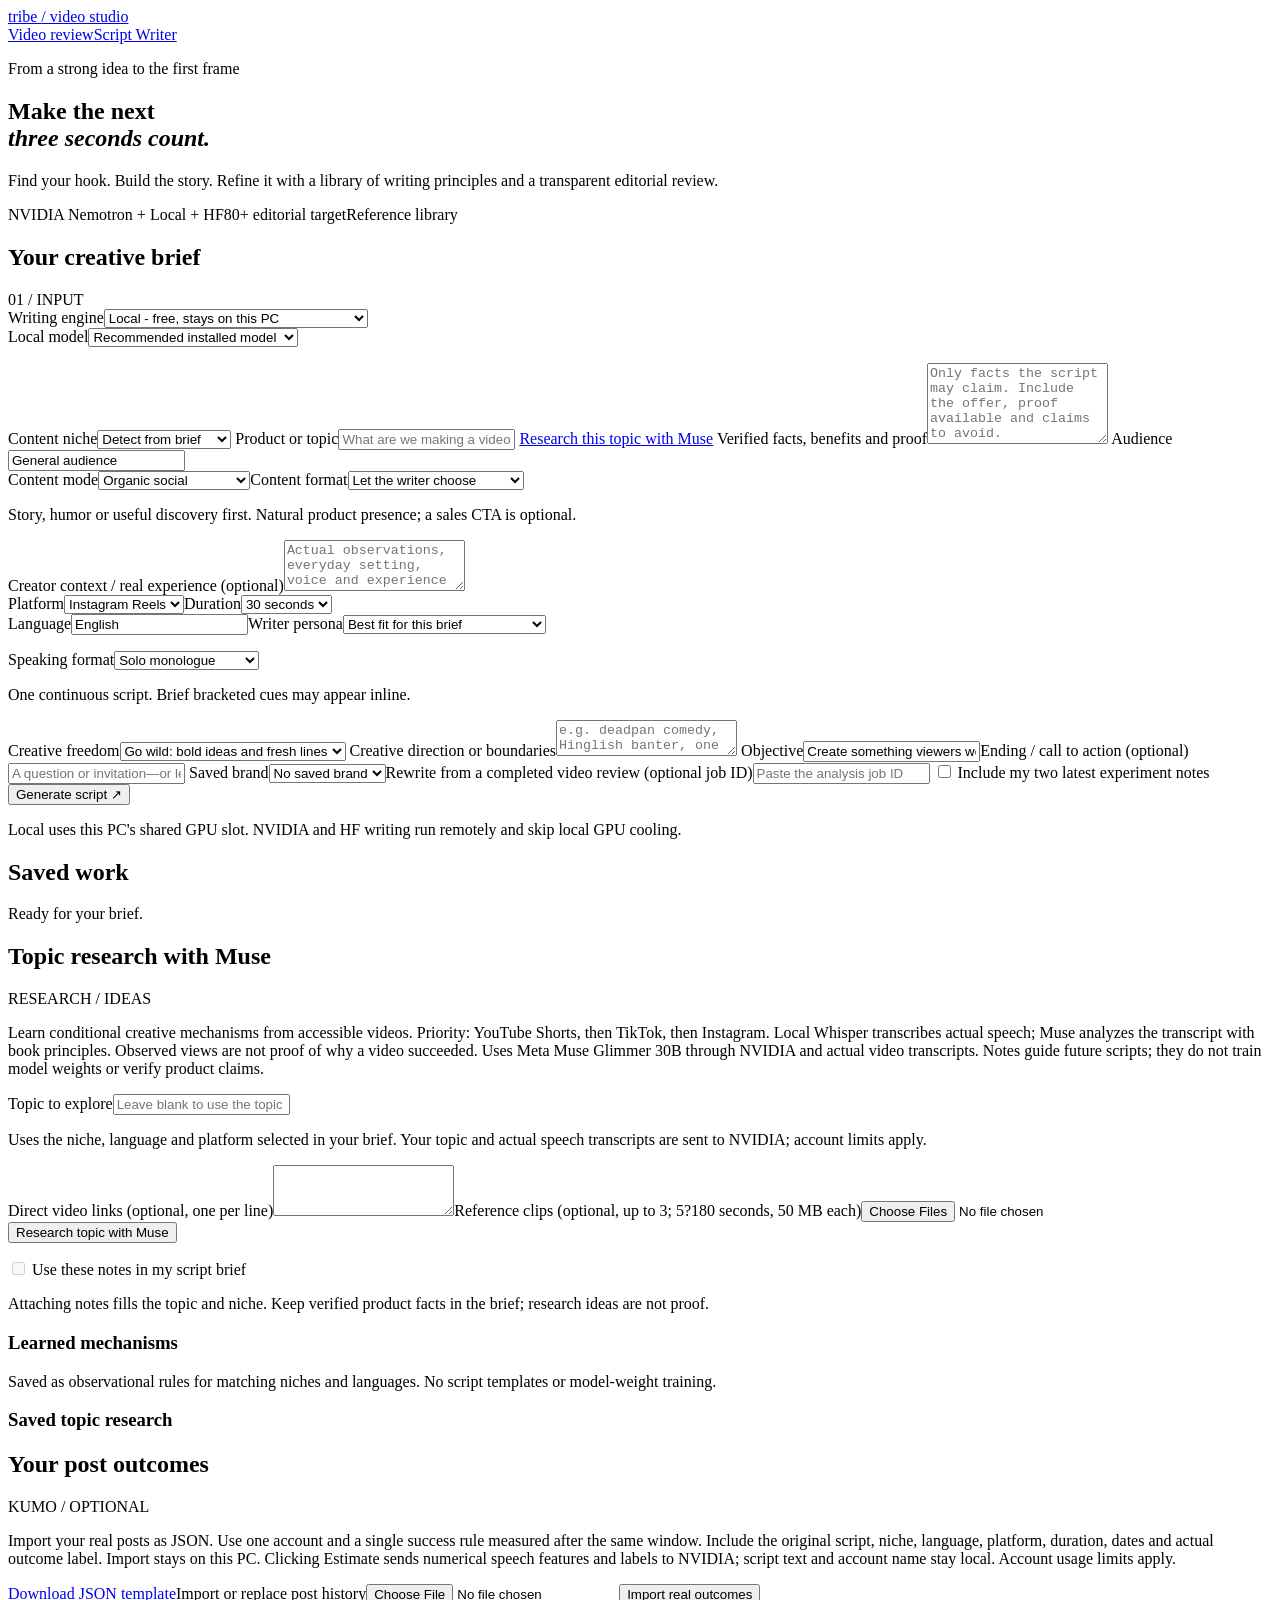
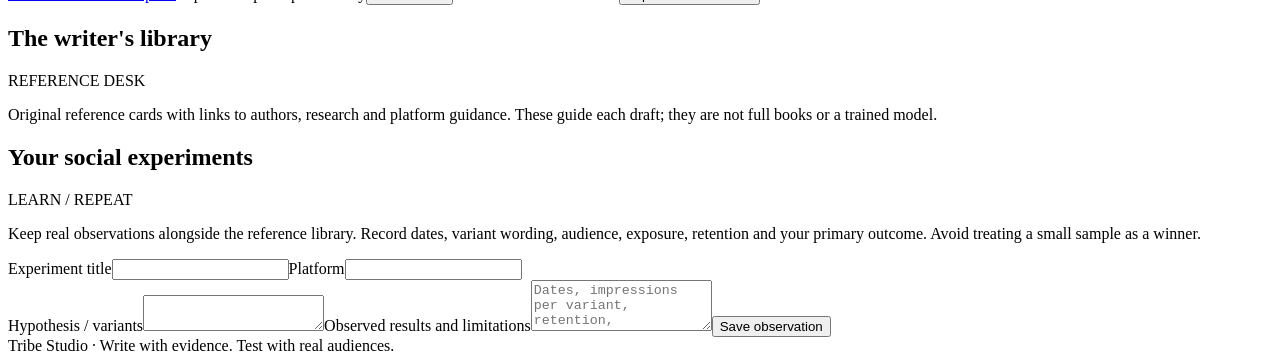
==== web/writer.html @ 4332a724 "Route video uploads directly to NVIDIA and repair writer retry failures" ====
<!doctype html>
<html lang="en"><head><meta charset="utf-8"><meta name="viewport" content="width=device-width,initial-scale=1"><title>Script Writer · Tribe Studio</title><link rel="stylesheet" href="/writer.css"><script src="/writer.js" defer></script></head>
<body><header><a href="/">tribe <span>/ video studio</span></a><nav><a href="/">Video review</a><a href="/writer" aria-current="page">Script Writer</a></nav></header>
<main><section class="hero"><p class="eyebrow">From a strong idea to the first frame</p><h1>Make the next<br><em>three seconds count.</em></h1><p>Find your hook. Build the story. Refine it with a library of writing principles and a transparent editorial review.</p><div class="tags"><span>NVIDIA Nemotron + Local + HF</span><span>80+ editorial target</span><span>Reference library</span></div></section>
<div class="layout"><aside><form id="briefForm" class="panel"><div class="section-head"><h2>Your creative brief</h2><span>01 / INPUT</span></div>
<label>Writing engine<select name="writer_backend" id="writerBackend"><option value="local" selected>Local - free, stays on this PC</option><option value="fast">Fast API writer - Nemotron 3.5</option><option value="team">GPT-OSS - single-block script writer</option><option value="nvidia">NVIDIA Nemotron 3 Ultra - content writer</option><option value="huggingface">Hugging Face - optional hosted models</option></select></label>
<div id="localSettings"><label>Local model<select name="local_model" id="localModel"><option value="auto" selected>Recommended installed model</option><option value="qwen35">Qwen3.5 4B - local writer</option><option value="qwen3">Qwen3 4B - compatibility model</option></select></label><p id="localModelStatus" class="muted small"></p></div>
<p id="fastSettings" class="muted small" hidden>Nemotron 3.5 writes directly through NVIDIA. No local GPU or extra review calls. GPT-OSS remains available separately.</p><p id="teamSettings" class="muted small" hidden>GPT-OSS writes one continuous script. NVIDIA account limits apply. Learned mechanisms and book principles guide the writing.</p><div id="nvidiaSettings" hidden><p><strong>Nemotron 3 Ultra 550B-A55B</strong></p><p id="nvidiaTokenStatus" class="muted small"></p><p class="muted small">Writes hooks, organic scripts and requested revisions with your persona and reference library. Sends the brief and selected references to NVIDIA. Availability and usage limits depend on your NVIDIA account.</p></div>
<div id="hostedSettings" hidden><label>Hosted model<select name="hf_model" id="hfModel"><option value="deepseek-ai/DeepSeek-V4.1-Flash">DeepSeek V4.1 Flash</option><option value="deepseek-ai/DeepSeek-V3.2">DeepSeek V3.2</option><option value="Qwen/Qwen3-235B-A22B-Instruct-2507">Qwen3 235B Instruct</option></select></label><p id="hfTokenStatus" class="muted small"></p><p class="muted small">Hosted generation sends your brief and selected references to Hugging Face and its inference provider. It uses HF account credits and is not unlimited free. <a href="https://huggingface.co/docs/inference-providers/pricing" target="_blank" rel="noopener">Pricing</a></p><label class="check"><input type="checkbox" name="hf_credits_allowed" id="hfCreditsAllowed"> Allow hosted calls using my HF credits, including paid balance if present.</label></div>
<label>Content niche<select name="niche" id="nicheSelect"><option value="auto">Detect from brief</option><option value="skincare">Skincare / haircare</option><option value="fashion">Fashion</option><option value="arcade">Arcade</option><option value="food_drinks">Food and drinks</option><option value="fmcg">FMCG / household</option></select></label>
<label>Product or topic<input name="topic" maxlength="300" required placeholder="What are we making a video about?"></label>
<a href="#topicResearch">Research this topic with Muse</a>
<label>Verified facts, benefits and proof<textarea name="facts" maxlength="2000" rows="5" required placeholder="Only facts the script may claim. Include the offer, proof available and claims to avoid."></textarea></label>
<label>Audience<input name="audience" maxlength="300" placeholder="Who is this for?" value="General audience"></label>
<div class="pair"><label>Content mode<select name="content_mode" id="contentMode"><option value="organic" selected>Organic social</option><option value="ugc">UGC / creator content</option><option value="paid_ad">Paid ad</option></select></label><label>Content format<select name="content_format"><option value="auto">Let the writer choose</option><option value="rant">Mini-rant</option><option value="hot_take">Relatable hot take</option><option value="mini_list">Two or three observations</option><option value="routine_check">Routine + commentary</option><option value="pov_sketch">POV / comedy sketch</option><option value="storytime">Storytime</option><option value="day_in_life">Day in the life</option><option value="how_to">Useful tip / how-to</option><option value="comment_reply">Comment reply</option><option value="first_look">First look / unboxing</option></select></label></div>
<p id="contentModeHint" class="muted small">Story, humor or useful discovery first. Natural product presence; a sales CTA is optional.</p>
<label>Creator context / real experience (optional)<textarea name="creator_experience" maxlength="1000" rows="3" placeholder="Actual observations, everyday setting, voice and experience the creator can truthfully describe. Leave blank for a staged sketch or first-look concept."></textarea></label>
<div class="pair"><label>Platform<select name="platform"><option>Instagram Reels</option><option>YouTube Shorts</option><option>TikTok</option><option>Facebook</option><option>General video</option></select></label><label>Duration<select name="duration"><option value="30" selected>30 seconds</option></select></label></div>
<div class="pair"><label>Language<input name="language" maxlength="80" value="English" list="languages"><datalist id="languages"><option>English</option><option>Hindi</option><option>Hindi (Roman)</option><option>Hinglish</option><option>Tamil</option><option>Telugu</option><option>Bengali</option><option>Marathi</option></datalist></label><label>Writer persona<select name="persona" id="personaSelect"><option value="auto">Best fit for this brief</option><option value="ranty_friend">Ranty best friend</option><option value="deadpan">Deadpan observer</option><option value="fourth_wall">Fourth-wall wisecracker</option><option value="layered_reveal">Layered mystery builder</option><option value="poetic_wit">Poetic wit</option><option value="observational_comic">Everyday observational comic</option><option value="hot_take">Playful contrarian</option><option value="confessional">Confessional storyteller</option><option value="chaotic">Lovable overthinker</option><option value="style_insider">Fashion insider</option><option value="budget_friend">Budget-savvy friend</option><option value="skeptical_shopper">Skeptical shopper</option><option value="gentle_guide">Calm routine companion</option><option value="curious_detective">Curious detail detective</option><option value="ritual">Daily ritual narrator</option><option value="sensory_foodie">Sensory foodie</option><option value="snack_critic">Opinionated snack friend</option><option value="pantry">Pantry problem solver</option><option value="competitive">Competitive arcade friend</option><option value="underdog">Arcade underdog</option><option value="nostalgia">Nostalgic storyteller</option><option value="minimalist">Sharp minimalist</option><option value="dramatic">Dramatic everyday monologue</option></select></label></div><p id="personaHint" class="muted small"></p>
<label>Speaking format<select name="production_style"><option value="solo_simple" selected>Solo monologue</option><option value="flexible">Flexible voice format</option></select></label><p class="muted small">One continuous script. Brief bracketed cues may appear inline.</p>
<label>Creative freedom<select name="creative_freedom"><option value="wild" selected>Go wild: bold ideas and fresh lines</option><option value="balanced">Playful · practical to shoot</option><option value="restrained">Subtle · polished surprises</option></select></label>
<label>Creative direction or boundaries<textarea name="creative_notes" maxlength="500" rows="2" placeholder="e.g. deadpan comedy, Hinglish banter, one actor; avoid gross-out jokes"></textarea></label>
<label>Objective<input name="objective" maxlength="300" value="Create something viewers would watch and share"></label><label>Ending / call to action (optional)<input name="cta" maxlength="300" placeholder="A question or invitation—or leave blank for a story ending"></label>
<label>Saved brand<select name="brand_id" id="brandSelect"><option value="">No saved brand</option></select></label><label>Rewrite from a completed video review (optional job ID)<input name="source_job_id" maxlength="32" pattern="[0-9a-f]{32}" placeholder="Paste the analysis job ID"></label>
<label class="check"><input type="checkbox" id="useExperiments"> Include my two latest experiment notes</label>
<button class="primary" id="hooksButton">Generate script <span>↗</span></button><button type="button" id="directButton" hidden>Write and refine a script directly</button><p class="muted small">Local uses this PC's shared GPU slot. NVIDIA and HF writing run remotely and skip local GPU cooling.</p></form>
<section class="panel"><h2>Saved work</h2><div id="savedWork" class="stack"></div></section></aside>
<div class="workspace"><div id="status" role="status" aria-live="polite" class="status">Ready for your brief.</div><button id="retryJob" hidden>Retry saved job</button><progress id="progress" max="100" value="0" hidden></progress>
<section id="hooksSection" class="panel" hidden><div class="section-head"><h2>Choose your opening</h2><span>02 / HOOK</span></div><p class="muted">Five different openings tailored to your topic: rants, curiosity, relatable observations and surprising takes. Solo by default, easy to film. Pick one to build the story.</p><div id="hooks" class="stack"><div class="empty">Your next opening starts with the brief.</div></div></section>
<section id="liveScriptSection" class="panel" hidden><h2>Live draft</h2><p class="muted small">Draft preview - unreviewed. Changes appear as the writer generates them; timing and claims are checked afterward.</p><div id="liveScript" aria-live="polite" aria-atomic="true"></div></section>
<section id="resultSection" class="panel" hidden><div class="section-head"><h2 id="scriptTitle">Your script</h2><span>03 / STORY</span></div><div id="score"></div><p id="pipelineStatus" class="muted small"></p><p id="tribeStatus" class="muted small"></p><details><summary>Rate an authentic TRIBE recording export</summary><label>Completed video job ID<input id="tribeVideoJob" maxlength="32" pattern="[a-f0-9]{32}"></label><button type="button" id="rateTribe">Apply fitted TRIBE calibration</button><p id="tribeRecordingStatus" class="muted small"></p></details><p class="muted small">Script editorial readiness is an uncalibrated text assessment. It is not TRIBE v2 inference, a finished-video score, or a virality forecast. Shoot the video and use Video review to assess actual execution.</p><p id="scriptTiming" class="muted small" aria-live="polite"></p><div id="sceneEditor"><label for="finalScript">Full script</label><textarea id="finalScript" rows="9" maxlength="10000" style="width:100%;min-height:220px;resize:vertical;overflow-y:hidden" aria-label="Full script"></textarea></div><div class="actions"><button id="saveDraft">Save edits</button><button id="reviseDraft">Refine this edited draft</button><button id="copyScript">Copy script</button><a id="textExport" class="button">Download text</a><a id="printExport" class="button" target="_blank" rel="noopener">Print / PDF</a></div><p id="editStatus" class="muted small"></p><form id="revisionForm"><h3>Suggest changes</h3><label>What should change?<textarea id="revisionNotes" maxlength="1200" rows="3" required placeholder="Make the ending funnier, remove the ingredient explanation, and keep my opening line."></textarea></label><label>Apply to<select id="revisionScope"><option value="">Whole script</option></select></label><p class="muted small">Includes your current edits. Uses the duration, language and persona selected in the brief. Your original stays saved.</p><button id="applyChanges" class="primary">Apply changes</button><p id="revisionStatus" class="muted small"></p><button type="button" id="openOriginal" hidden>Open original script</button></form><div class="card"><h3>Optional performance estimate</h3><p class="muted small">Kumo compares this draft with real posts from your account using simple speech features. Requires at least 20 comparable posts, including 5 successes and 5 misses. Experimental and uncalibrated; separate from the editorial score.</p><button id="predictPerformance" type="button">Estimate with Kumo</button><p id="performanceResult" class="muted small" aria-live="polite"></p></div><h3>Review and revision history</h3><div id="history" class="stack"></div><h3>References applied</h3><div id="appliedReferences"></div><h3>Suggested hook experiment</h3><p class="muted">Keep the body, duration and CTA fixed. Compare two openings with matched audiences and exposure where possible. Choose a primary metric in advance: early retention, completion, or conversions per impression. Save the observation below; unmatched organic posts cannot establish causality.</p></section>
<section class="panel" id="topicResearch"><div class="section-head"><h2>Topic research with Muse</h2><span>RESEARCH / IDEAS</span></div><p class="muted">Learn conditional creative mechanisms from accessible videos. Priority: YouTube Shorts, then TikTok, then Instagram. Local Whisper transcribes actual speech; Muse analyzes the transcript with book principles. Observed views are not proof of why a video succeeded. Uses Meta Muse Glimmer 30B through NVIDIA and actual video transcripts. Notes guide future scripts; they do not train model weights or verify product claims.</p><form id="researchForm"><label>Topic to explore<input id="researchTopicInput" maxlength="300" placeholder="Leave blank to use the topic in your brief"></label><p class="muted small">Uses the niche, language and platform selected in your brief. Your topic and actual speech transcripts are sent to NVIDIA; account limits apply.</p><label>Direct video links (optional, one per line)<textarea id="researchVideoUrls" rows="3"></textarea></label><label>Reference clips (optional, up to 3; 5?180 seconds, 50 MB each)<input id="researchClips" type="file" accept="video/*" multiple></label><button id="researchStart" type="submit">Research topic with Muse</button></form><p id="researchStatus" class="muted small" aria-live="polite"></p><label class="check"><input id="useResearch" type="checkbox" disabled> Use these notes in my script brief</label><p class="muted small">Attaching notes fills the topic and niche. Keep verified product facts in the brief; research ideas are not proof.</p><h3>Learned mechanisms</h3><p class="muted small">Saved as observational rules for matching niches and languages. No script templates or model-weight training.</p><div id="learnedLogic"></div><div id="researchResult" class="stack"></div><h3>Saved topic research</h3><div id="researchHistory" class="stack"></div></section>
<section class="panel" id="practiceExamples" hidden><div class="section-head"><h2>Creator reference scripts</h2><span>VOICE / RHYTHM</span></div><p class="muted">Sourced video and creator-format notes, paired with original English, Hindi and Hinglish practice scripts. These are examples to learn rhythm from, not copied transcripts or proven winners. References guide the model without fine-tuning its weights.</p><div class="pair"><label>Niche<select id="referenceNiche"><option value="skincare">Skincare / haircare</option><option value="fashion">Fashion</option><option value="arcade">Arcade</option><option value="food_drinks">Food and drinks</option><option value="fmcg">FMCG / household</option></select></label><label>Example language<select id="referenceLanguage"><option>English</option><option>Hindi</option><option>Hinglish</option></select></label></div><div id="creatorReferences" class="stack"></div></section>
<section class="panel"><div class="section-head"><h2>Your post outcomes</h2><span>KUMO / OPTIONAL</span></div><p class="muted">Import your real posts as JSON. Use one account and a single success rule measured after the same window. Include the original script, niche, language, platform, duration, dates and actual outcome label. Import stays on this PC. Clicking Estimate sends numerical speech features and labels to NVIDIA; script text and account name stay local. Account usage limits apply.</p><a href="/api/scripts/performance-template" download="post-outcomes-template.json">Download JSON template</a><label>Import or replace post history<input type="file" id="performanceFile" accept="application/json,.json"></label><button type="button" id="importPerformance">Import real outcomes</button><p id="performanceStatus" class="muted small" aria-live="polite"></p></section>
<section class="panel"><div class="section-head"><h2>The writer's library</h2><span>REFERENCE DESK</span></div><p class="muted">Original reference cards with links to authors, research and platform guidance. These guide each draft; they are not full books or a trained model.</p><div id="library" class="library-grid"></div></section>
<section class="panel"><div class="section-head"><h2>Your social experiments</h2><span>LEARN / REPEAT</span></div><p class="muted">Keep real observations alongside the reference library. Record dates, variant wording, audience, exposure, retention and your primary outcome. Avoid treating a small sample as a winner.</p><form id="experimentForm"><div class="pair"><label>Experiment title<input name="title" maxlength="160" required></label><label>Platform<input name="platform" maxlength="80" required></label></div><label>Hypothesis / variants<textarea name="hypothesis" maxlength="500" required rows="2"></textarea></label><label>Observed results and limitations<textarea name="observations" maxlength="1500" required rows="3" placeholder="Dates, impressions per variant, retention, conversions, audience differences, sample limitations..."></textarea></label><button>Save observation</button></form><div id="experiments" class="stack"></div></section></div></div></main><footer>Tribe Studio · Write with evidence. Test with real audiences.</footer></body></html>
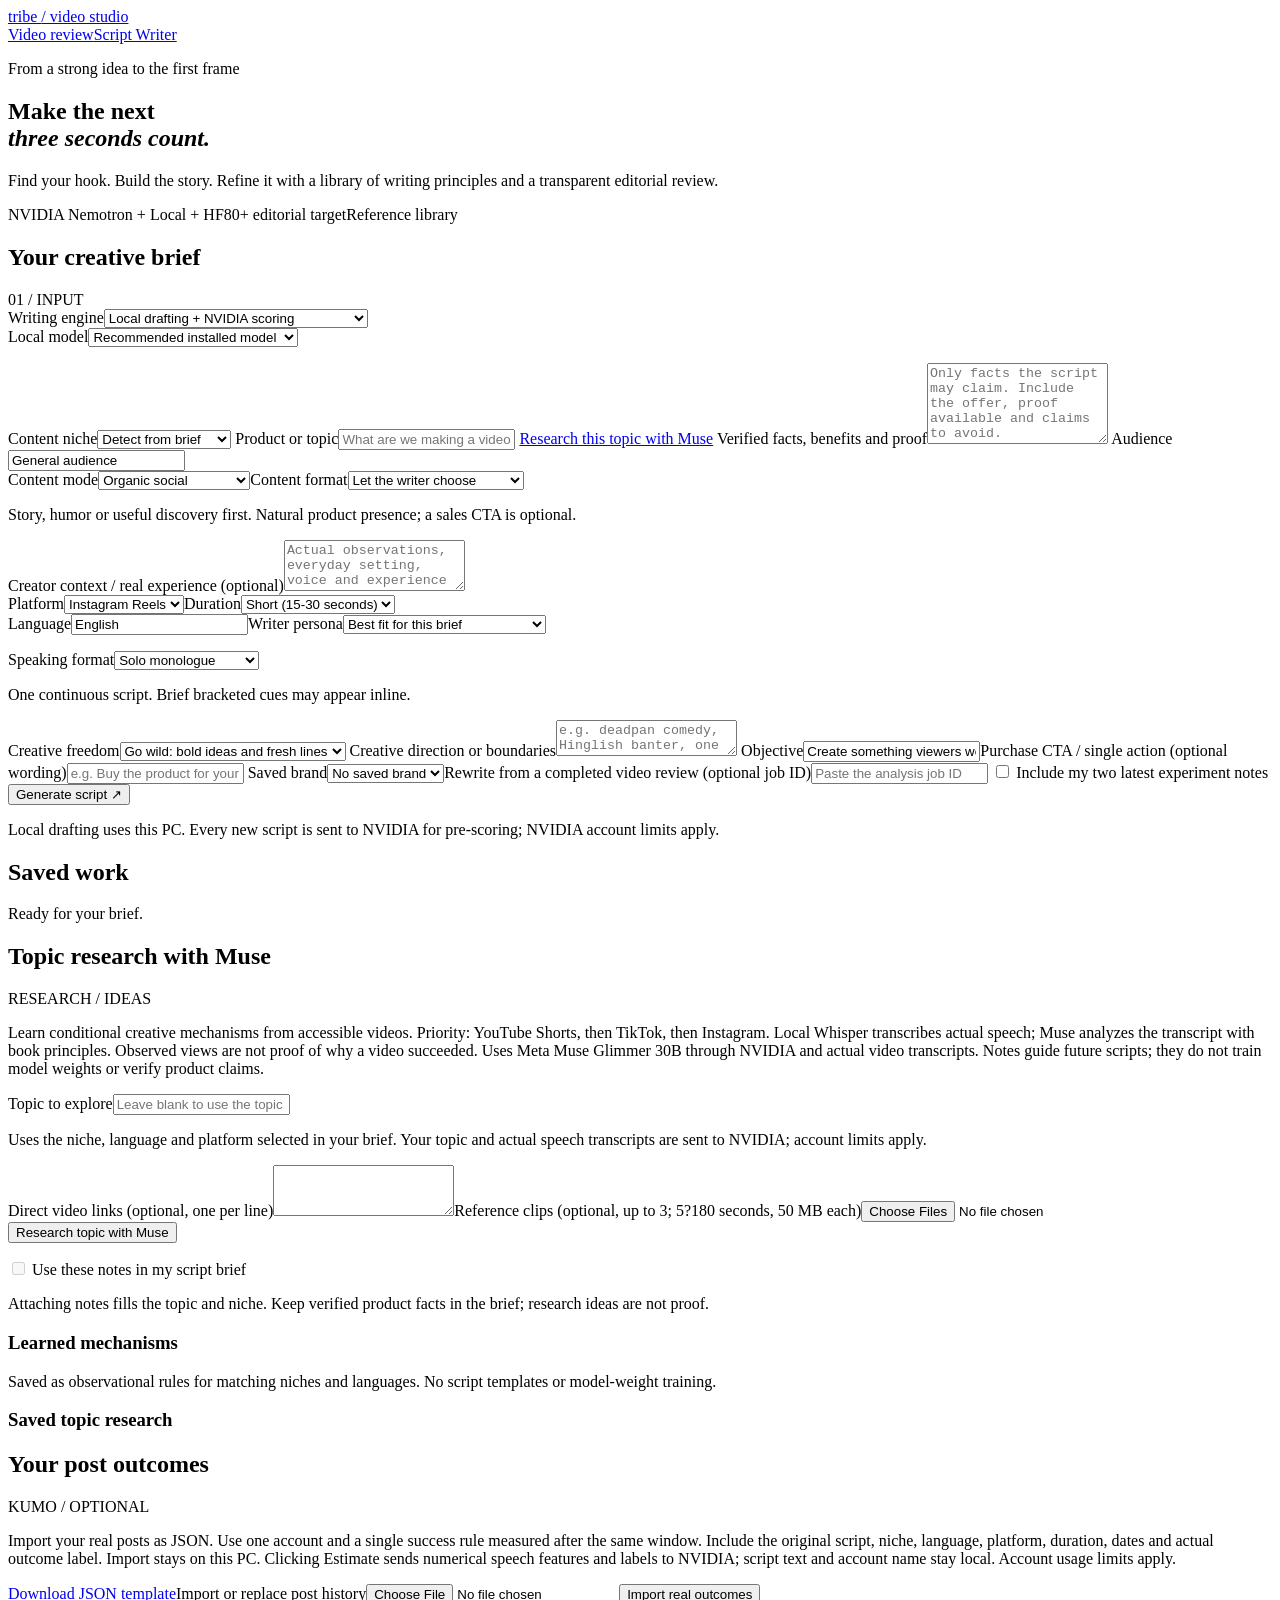
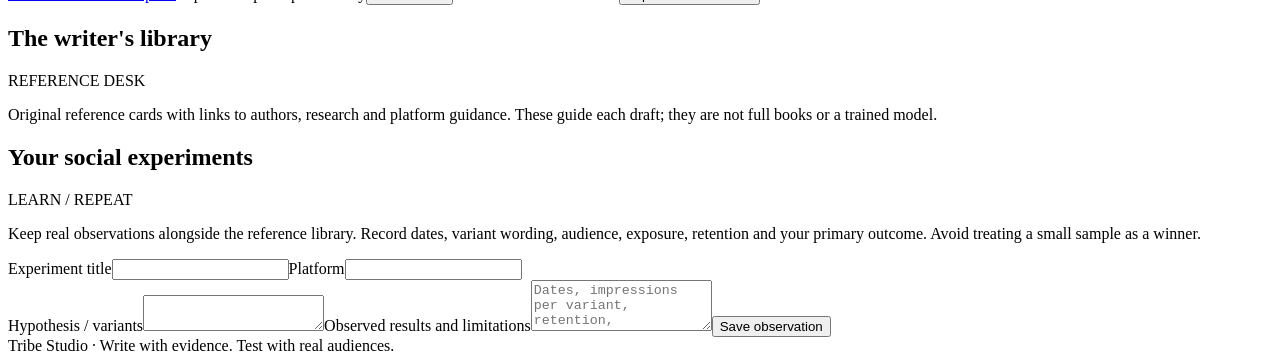
==== commit 2f5f42e8: "Add multi-format script generation and bounded API approval gate" ====
--- a/web/writer.html
+++ b/web/writer.html
@@ -3,9 +3,9 @@
 <body><header><a href="/">tribe <span>/ video studio</span></a><nav><a href="/">Video review</a><a href="/writer" aria-current="page">Script Writer</a></nav></header>
 <main><section class="hero"><p class="eyebrow">From a strong idea to the first frame</p><h1>Make the next<br><em>three seconds count.</em></h1><p>Find your hook. Build the story. Refine it with a library of writing principles and a transparent editorial review.</p><div class="tags"><span>NVIDIA Nemotron + Local + HF</span><span>80+ editorial target</span><span>Reference library</span></div></section>
 <div class="layout"><aside><form id="briefForm" class="panel"><div class="section-head"><h2>Your creative brief</h2><span>01 / INPUT</span></div>
-<label>Writing engine<select name="writer_backend" id="writerBackend"><option value="local" selected>Local - free, stays on this PC</option><option value="fast">Fast API writer - Nemotron 3.5</option><option value="team">GPT-OSS - single-block script writer</option><option value="nvidia">NVIDIA Nemotron 3 Ultra - content writer</option><option value="huggingface">Hugging Face - optional hosted models</option></select></label>
+<label>Writing engine<select name="writer_backend" id="writerBackend"><option value="local" selected>Local drafting + NVIDIA scoring</option><option value="fast">Fast API writer - Nemotron 3.5</option><option value="team">GPT-OSS - single-block script writer</option><option value="nvidia">NVIDIA Nemotron 3 Ultra - content writer</option><option value="huggingface">Hugging Face - optional hosted models</option></select></label>
 <div id="localSettings"><label>Local model<select name="local_model" id="localModel"><option value="auto" selected>Recommended installed model</option><option value="qwen35">Qwen3.5 4B - local writer</option><option value="qwen3">Qwen3 4B - compatibility model</option></select></label><p id="localModelStatus" class="muted small"></p></div>
-<p id="fastSettings" class="muted small" hidden>Nemotron 3.5 writes directly through NVIDIA. No local GPU or extra review calls. GPT-OSS remains available separately.</p><p id="teamSettings" class="muted small" hidden>GPT-OSS writes one continuous script. NVIDIA account limits apply. Learned mechanisms and book principles guide the writing.</p><div id="nvidiaSettings" hidden><p><strong>Nemotron 3 Ultra 550B-A55B</strong></p><p id="nvidiaTokenStatus" class="muted small"></p><p class="muted small">Writes hooks, organic scripts and requested revisions with your persona and reference library. Sends the brief and selected references to NVIDIA. Availability and usage limits depend on your NVIDIA account.</p></div>
+<p id="fastSettings" class="muted small" hidden>Nemotron 3.5 writes directly through NVIDIA. No local GPU for writing. A separate API scoring gate checks every draft. GPT-OSS remains available separately.</p><p id="teamSettings" class="muted small" hidden>GPT-OSS writes one continuous script. NVIDIA account limits apply. Learned mechanisms and book principles guide the writing.</p><div id="nvidiaSettings" hidden><p><strong>Nemotron 3 Ultra 550B-A55B</strong></p><p id="nvidiaTokenStatus" class="muted small"></p><p class="muted small">Writes hooks, organic scripts and requested revisions with your persona and reference library. Sends the brief and selected references to NVIDIA. Availability and usage limits depend on your NVIDIA account.</p></div>
 <div id="hostedSettings" hidden><label>Hosted model<select name="hf_model" id="hfModel"><option value="deepseek-ai/DeepSeek-V4.1-Flash">DeepSeek V4.1 Flash</option><option value="deepseek-ai/DeepSeek-V3.2">DeepSeek V3.2</option><option value="Qwen/Qwen3-235B-A22B-Instruct-2507">Qwen3 235B Instruct</option></select></label><p id="hfTokenStatus" class="muted small"></p><p class="muted small">Hosted generation sends your brief and selected references to Hugging Face and its inference provider. It uses HF account credits and is not unlimited free. <a href="https://huggingface.co/docs/inference-providers/pricing" target="_blank" rel="noopener">Pricing</a></p><label class="check"><input type="checkbox" name="hf_credits_allowed" id="hfCreditsAllowed"> Allow hosted calls using my HF credits, including paid balance if present.</label></div>
 <label>Content niche<select name="niche" id="nicheSelect"><option value="auto">Detect from brief</option><option value="skincare">Skincare / haircare</option><option value="fashion">Fashion</option><option value="arcade">Arcade</option><option value="food_drinks">Food and drinks</option><option value="fmcg">FMCG / household</option></select></label>
 <label>Product or topic<input name="topic" maxlength="300" required placeholder="What are we making a video about?"></label>
@@ -15,20 +15,20 @@
 <div class="pair"><label>Content mode<select name="content_mode" id="contentMode"><option value="organic" selected>Organic social</option><option value="ugc">UGC / creator content</option><option value="paid_ad">Paid ad</option></select></label><label>Content format<select name="content_format"><option value="auto">Let the writer choose</option><option value="rant">Mini-rant</option><option value="hot_take">Relatable hot take</option><option value="mini_list">Two or three observations</option><option value="routine_check">Routine + commentary</option><option value="pov_sketch">POV / comedy sketch</option><option value="storytime">Storytime</option><option value="day_in_life">Day in the life</option><option value="how_to">Useful tip / how-to</option><option value="comment_reply">Comment reply</option><option value="first_look">First look / unboxing</option></select></label></div>
 <p id="contentModeHint" class="muted small">Story, humor or useful discovery first. Natural product presence; a sales CTA is optional.</p>
 <label>Creator context / real experience (optional)<textarea name="creator_experience" maxlength="1000" rows="3" placeholder="Actual observations, everyday setting, voice and experience the creator can truthfully describe. Leave blank for a staged sketch or first-look concept."></textarea></label>
-<div class="pair"><label>Platform<select name="platform"><option>Instagram Reels</option><option>YouTube Shorts</option><option>TikTok</option><option>Facebook</option><option>General video</option></select></label><label>Duration<select name="duration"><option value="30" selected>30 seconds</option></select></label></div>
+<div class="pair"><label>Platform<select name="platform"><option>Instagram Reels</option><option>YouTube Shorts</option><option>TikTok</option><option>Facebook</option><option>General video</option></select></label><label>Duration<select name="content_duration" id="contentDuration"><option value="short">Short (15-30 seconds)</option><option value="mid">Mid (60 seconds)</option><option value="long">Long (8-15 minutes)</option></select></label></div>
 <div class="pair"><label>Language<input name="language" maxlength="80" value="English" list="languages"><datalist id="languages"><option>English</option><option>Hindi</option><option>Hindi (Roman)</option><option>Hinglish</option><option>Tamil</option><option>Telugu</option><option>Bengali</option><option>Marathi</option></datalist></label><label>Writer persona<select name="persona" id="personaSelect"><option value="auto">Best fit for this brief</option><option value="ranty_friend">Ranty best friend</option><option value="deadpan">Deadpan observer</option><option value="fourth_wall">Fourth-wall wisecracker</option><option value="layered_reveal">Layered mystery builder</option><option value="poetic_wit">Poetic wit</option><option value="observational_comic">Everyday observational comic</option><option value="hot_take">Playful contrarian</option><option value="confessional">Confessional storyteller</option><option value="chaotic">Lovable overthinker</option><option value="style_insider">Fashion insider</option><option value="budget_friend">Budget-savvy friend</option><option value="skeptical_shopper">Skeptical shopper</option><option value="gentle_guide">Calm routine companion</option><option value="curious_detective">Curious detail detective</option><option value="ritual">Daily ritual narrator</option><option value="sensory_foodie">Sensory foodie</option><option value="snack_critic">Opinionated snack friend</option><option value="pantry">Pantry problem solver</option><option value="competitive">Competitive arcade friend</option><option value="underdog">Arcade underdog</option><option value="nostalgia">Nostalgic storyteller</option><option value="minimalist">Sharp minimalist</option><option value="dramatic">Dramatic everyday monologue</option></select></label></div><p id="personaHint" class="muted small"></p>
 <label>Speaking format<select name="production_style"><option value="solo_simple" selected>Solo monologue</option><option value="flexible">Flexible voice format</option></select></label><p class="muted small">One continuous script. Brief bracketed cues may appear inline.</p>
 <label>Creative freedom<select name="creative_freedom"><option value="wild" selected>Go wild: bold ideas and fresh lines</option><option value="balanced">Playful · practical to shoot</option><option value="restrained">Subtle · polished surprises</option></select></label>
 <label>Creative direction or boundaries<textarea name="creative_notes" maxlength="500" rows="2" placeholder="e.g. deadpan comedy, Hinglish banter, one actor; avoid gross-out jokes"></textarea></label>
-<label>Objective<input name="objective" maxlength="300" value="Create something viewers would watch and share"></label><label>Ending / call to action (optional)<input name="cta" maxlength="300" placeholder="A question or invitation—or leave blank for a story ending"></label>
+<label>Objective<input name="objective" maxlength="300" value="Create something viewers would watch and share"></label><label>Purchase CTA / single action (optional wording)<input name="cta" maxlength="300" placeholder="e.g. Buy the product for your next routine—or leave blank for the writer to choose one action"></label>
 <label>Saved brand<select name="brand_id" id="brandSelect"><option value="">No saved brand</option></select></label><label>Rewrite from a completed video review (optional job ID)<input name="source_job_id" maxlength="32" pattern="[0-9a-f]{32}" placeholder="Paste the analysis job ID"></label>
 <label class="check"><input type="checkbox" id="useExperiments"> Include my two latest experiment notes</label>
-<button class="primary" id="hooksButton">Generate script <span>↗</span></button><button type="button" id="directButton" hidden>Write and refine a script directly</button><p class="muted small">Local uses this PC's shared GPU slot. NVIDIA and HF writing run remotely and skip local GPU cooling.</p></form>
+<button class="primary" id="hooksButton">Generate script <span>↗</span></button><button type="button" id="directButton" hidden>Write and refine a script directly</button><p class="muted small">Local drafting uses this PC. Every new script is sent to NVIDIA for pre-scoring; NVIDIA account limits apply.</p></form>
 <section class="panel"><h2>Saved work</h2><div id="savedWork" class="stack"></div></section></aside>
 <div class="workspace"><div id="status" role="status" aria-live="polite" class="status">Ready for your brief.</div><button id="retryJob" hidden>Retry saved job</button><progress id="progress" max="100" value="0" hidden></progress>
 <section id="hooksSection" class="panel" hidden><div class="section-head"><h2>Choose your opening</h2><span>02 / HOOK</span></div><p class="muted">Five different openings tailored to your topic: rants, curiosity, relatable observations and surprising takes. Solo by default, easy to film. Pick one to build the story.</p><div id="hooks" class="stack"><div class="empty">Your next opening starts with the brief.</div></div></section>
 <section id="liveScriptSection" class="panel" hidden><h2>Live draft</h2><p class="muted small">Draft preview - unreviewed. Changes appear as the writer generates them; timing and claims are checked afterward.</p><div id="liveScript" aria-live="polite" aria-atomic="true"></div></section>
-<section id="resultSection" class="panel" hidden><div class="section-head"><h2 id="scriptTitle">Your script</h2><span>03 / STORY</span></div><div id="score"></div><p id="pipelineStatus" class="muted small"></p><p id="tribeStatus" class="muted small"></p><details><summary>Rate an authentic TRIBE recording export</summary><label>Completed video job ID<input id="tribeVideoJob" maxlength="32" pattern="[a-f0-9]{32}"></label><button type="button" id="rateTribe">Apply fitted TRIBE calibration</button><p id="tribeRecordingStatus" class="muted small"></p></details><p class="muted small">Script editorial readiness is an uncalibrated text assessment. It is not TRIBE v2 inference, a finished-video score, or a virality forecast. Shoot the video and use Video review to assess actual execution.</p><p id="scriptTiming" class="muted small" aria-live="polite"></p><div id="sceneEditor"><label for="finalScript">Full script</label><textarea id="finalScript" rows="9" maxlength="10000" style="width:100%;min-height:220px;resize:vertical;overflow-y:hidden" aria-label="Full script"></textarea></div><div class="actions"><button id="saveDraft">Save edits</button><button id="reviseDraft">Refine this edited draft</button><button id="copyScript">Copy script</button><a id="textExport" class="button">Download text</a><a id="printExport" class="button" target="_blank" rel="noopener">Print / PDF</a></div><p id="editStatus" class="muted small"></p><form id="revisionForm"><h3>Suggest changes</h3><label>What should change?<textarea id="revisionNotes" maxlength="1200" rows="3" required placeholder="Make the ending funnier, remove the ingredient explanation, and keep my opening line."></textarea></label><label>Apply to<select id="revisionScope"><option value="">Whole script</option></select></label><p class="muted small">Includes your current edits. Uses the duration, language and persona selected in the brief. Your original stays saved.</p><button id="applyChanges" class="primary">Apply changes</button><p id="revisionStatus" class="muted small"></p><button type="button" id="openOriginal" hidden>Open original script</button></form><div class="card"><h3>Optional performance estimate</h3><p class="muted small">Kumo compares this draft with real posts from your account using simple speech features. Requires at least 20 comparable posts, including 5 successes and 5 misses. Experimental and uncalibrated; separate from the editorial score.</p><button id="predictPerformance" type="button">Estimate with Kumo</button><p id="performanceResult" class="muted small" aria-live="polite"></p></div><h3>Review and revision history</h3><div id="history" class="stack"></div><h3>References applied</h3><div id="appliedReferences"></div><h3>Suggested hook experiment</h3><p class="muted">Keep the body, duration and CTA fixed. Compare two openings with matched audiences and exposure where possible. Choose a primary metric in advance: early retention, completion, or conversions per impression. Save the observation below; unmatched organic posts cannot establish causality.</p></section>
+<section id="resultSection" class="panel" hidden><div class="section-head"><h2 id="scriptTitle">Your script</h2><span>03 / STORY</span></div><p id="pipelineStatus" class="muted small"></p><p id="tribeStatus" class="muted small"></p><details><summary>Rate an authentic TRIBE recording export</summary><label>Completed video job ID<input id="tribeVideoJob" maxlength="32" pattern="[a-f0-9]{32}"></label><button type="button" id="rateTribe">Apply fitted TRIBE calibration</button><p id="tribeRecordingStatus" class="muted small"></p></details><p class="muted small">Script editorial readiness is an uncalibrated text assessment. It is not TRIBE v2 inference, a finished-video score, or a virality forecast. Shoot the video and use Video review to assess actual execution.</p><p id="scriptTiming" class="muted small" aria-live="polite"></p><div id="score" aria-live="polite"></div><div id="sceneEditor"><label for="finalScript">Full script</label><textarea id="finalScript" rows="9" maxlength="30000" style="width:100%;min-height:220px;resize:vertical;overflow-y:hidden" aria-label="Full script"></textarea></div><div class="actions"><button id="saveDraft">Save edits</button><button id="reviseDraft">Refine this edited draft</button><button id="copyScript">Copy script</button><a id="textExport" class="button">Download text</a><a id="printExport" class="button" target="_blank" rel="noopener">Print / PDF</a></div><p id="editStatus" class="muted small"></p><form id="revisionForm"><h3>Suggest changes</h3><label>What should change?<textarea id="revisionNotes" maxlength="1200" rows="3" required placeholder="Make the ending funnier, remove the ingredient explanation, and keep my opening line."></textarea></label><label>Apply to<select id="revisionScope"><option value="">Whole script</option></select></label><p class="muted small">Includes your current edits. Uses the duration, language and persona selected in the brief. Your original stays saved.</p><button id="applyChanges" class="primary">Apply changes</button><p id="revisionStatus" class="muted small"></p><button type="button" id="openOriginal" hidden>Open original script</button></form><div class="card"><h3>Optional performance estimate</h3><p class="muted small">Kumo compares this draft with real posts from your account using simple speech features. Requires at least 20 comparable posts, including 5 successes and 5 misses. Experimental and uncalibrated; separate from the editorial score.</p><button id="predictPerformance" type="button">Estimate with Kumo</button><p id="performanceResult" class="muted small" aria-live="polite"></p></div><h3>Review and revision history</h3><div id="history" class="stack"></div><h3>References applied</h3><div id="appliedReferences"></div><h3>Suggested hook experiment</h3><p class="muted">Keep the body, duration and CTA fixed. Compare two openings with matched audiences and exposure where possible. Choose a primary metric in advance: early retention, completion, or conversions per impression. Save the observation below; unmatched organic posts cannot establish causality.</p></section>
 <section class="panel" id="topicResearch"><div class="section-head"><h2>Topic research with Muse</h2><span>RESEARCH / IDEAS</span></div><p class="muted">Learn conditional creative mechanisms from accessible videos. Priority: YouTube Shorts, then TikTok, then Instagram. Local Whisper transcribes actual speech; Muse analyzes the transcript with book principles. Observed views are not proof of why a video succeeded. Uses Meta Muse Glimmer 30B through NVIDIA and actual video transcripts. Notes guide future scripts; they do not train model weights or verify product claims.</p><form id="researchForm"><label>Topic to explore<input id="researchTopicInput" maxlength="300" placeholder="Leave blank to use the topic in your brief"></label><p class="muted small">Uses the niche, language and platform selected in your brief. Your topic and actual speech transcripts are sent to NVIDIA; account limits apply.</p><label>Direct video links (optional, one per line)<textarea id="researchVideoUrls" rows="3"></textarea></label><label>Reference clips (optional, up to 3; 5?180 seconds, 50 MB each)<input id="researchClips" type="file" accept="video/*" multiple></label><button id="researchStart" type="submit">Research topic with Muse</button></form><p id="researchStatus" class="muted small" aria-live="polite"></p><label class="check"><input id="useResearch" type="checkbox" disabled> Use these notes in my script brief</label><p class="muted small">Attaching notes fills the topic and niche. Keep verified product facts in the brief; research ideas are not proof.</p><h3>Learned mechanisms</h3><p class="muted small">Saved as observational rules for matching niches and languages. No script templates or model-weight training.</p><div id="learnedLogic"></div><div id="researchResult" class="stack"></div><h3>Saved topic research</h3><div id="researchHistory" class="stack"></div></section>
 <section class="panel" id="practiceExamples" hidden><div class="section-head"><h2>Creator reference scripts</h2><span>VOICE / RHYTHM</span></div><p class="muted">Sourced video and creator-format notes, paired with original English, Hindi and Hinglish practice scripts. These are examples to learn rhythm from, not copied transcripts or proven winners. References guide the model without fine-tuning its weights.</p><div class="pair"><label>Niche<select id="referenceNiche"><option value="skincare">Skincare / haircare</option><option value="fashion">Fashion</option><option value="arcade">Arcade</option><option value="food_drinks">Food and drinks</option><option value="fmcg">FMCG / household</option></select></label><label>Example language<select id="referenceLanguage"><option>English</option><option>Hindi</option><option>Hinglish</option></select></label></div><div id="creatorReferences" class="stack"></div></section>
 <section class="panel"><div class="section-head"><h2>Your post outcomes</h2><span>KUMO / OPTIONAL</span></div><p class="muted">Import your real posts as JSON. Use one account and a single success rule measured after the same window. Include the original script, niche, language, platform, duration, dates and actual outcome label. Import stays on this PC. Clicking Estimate sends numerical speech features and labels to NVIDIA; script text and account name stay local. Account usage limits apply.</p><a href="/api/scripts/performance-template" download="post-outcomes-template.json">Download JSON template</a><label>Import or replace post history<input type="file" id="performanceFile" accept="application/json,.json"></label><button type="button" id="importPerformance">Import real outcomes</button><p id="performanceStatus" class="muted small" aria-live="polite"></p></section>
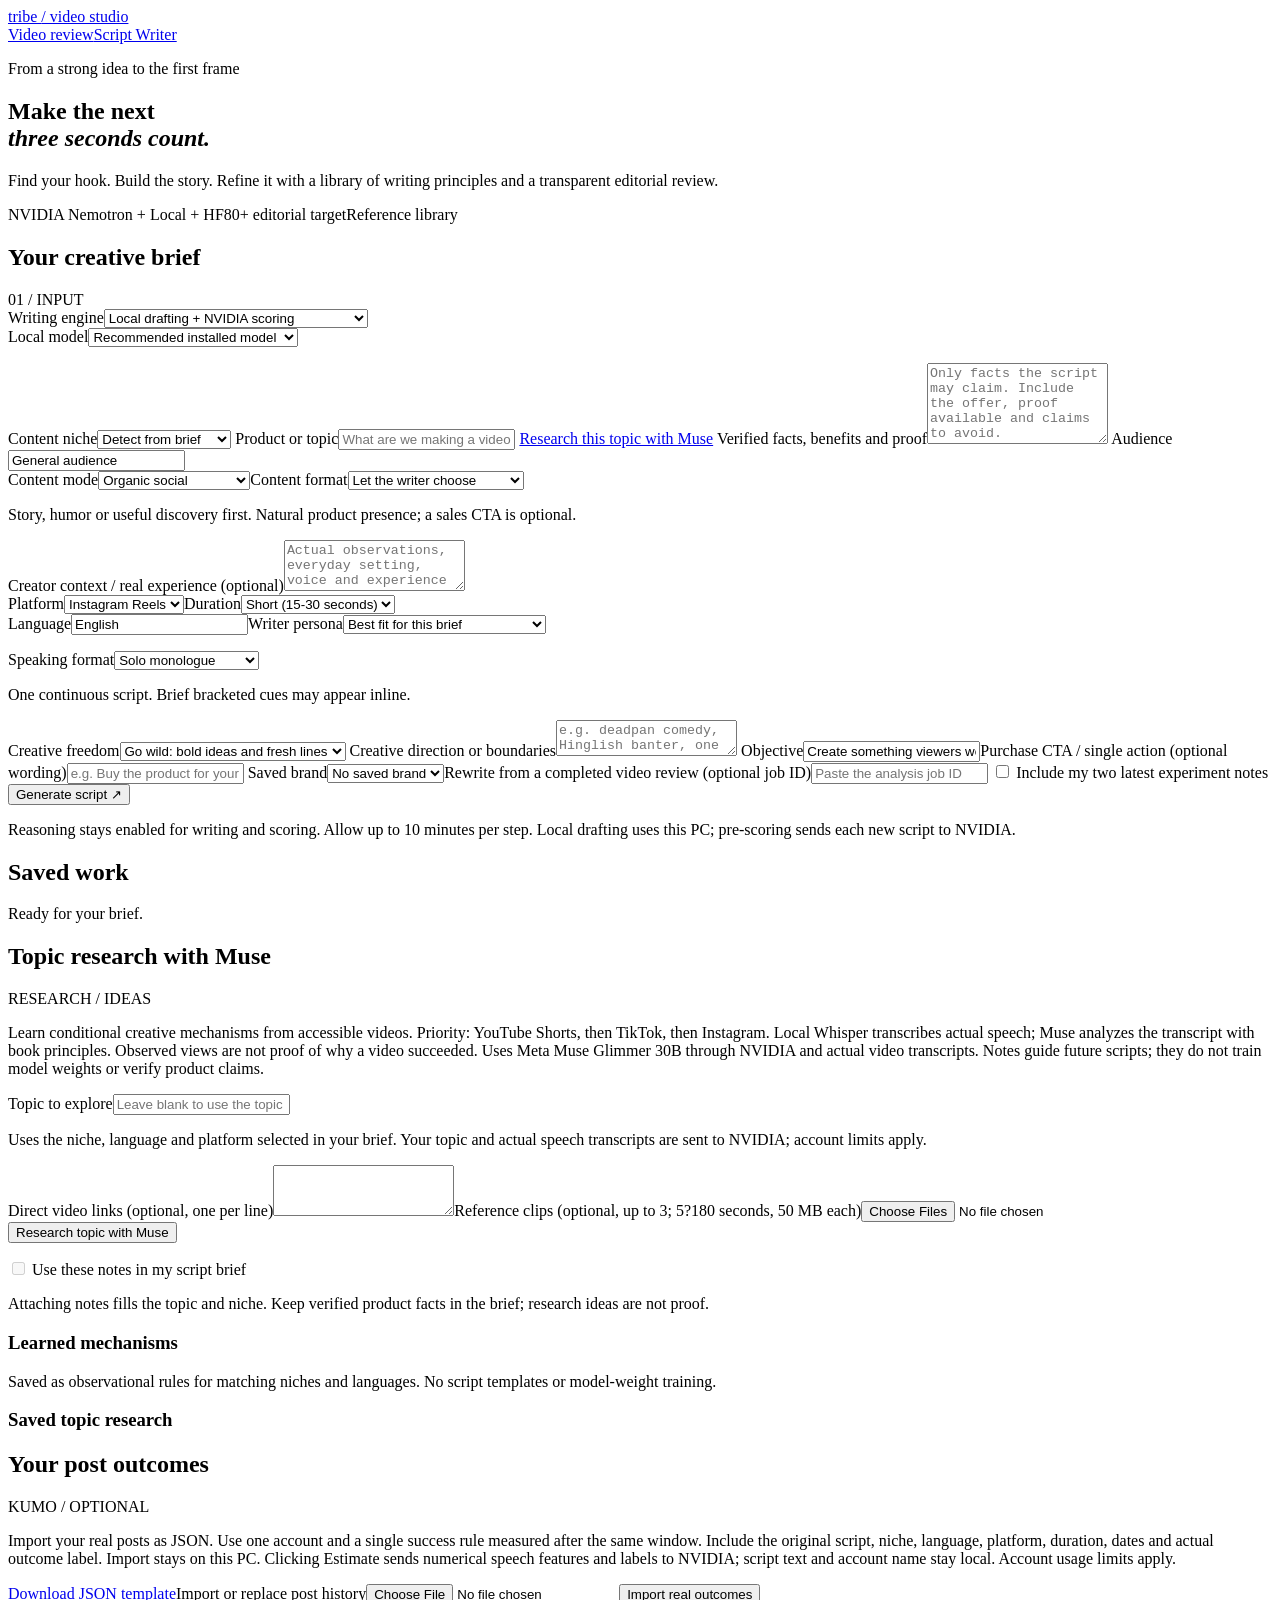
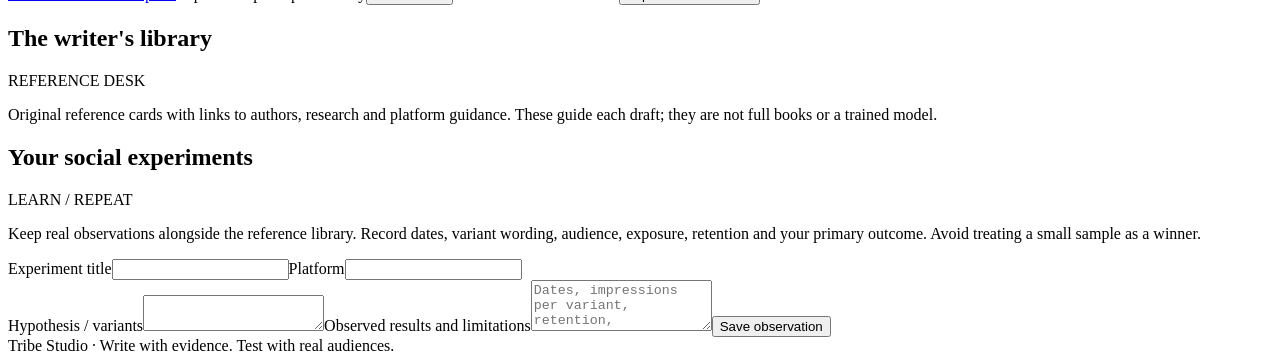
==== commit bbff19e5: "Keep writer reasoning enabled and extend request allowance to ten minutes" ====
--- a/web/writer.html
+++ b/web/writer.html
@@ -23,7 +23,7 @@
 <label>Objective<input name="objective" maxlength="300" value="Create something viewers would watch and share"></label><label>Purchase CTA / single action (optional wording)<input name="cta" maxlength="300" placeholder="e.g. Buy the product for your next routine—or leave blank for the writer to choose one action"></label>
 <label>Saved brand<select name="brand_id" id="brandSelect"><option value="">No saved brand</option></select></label><label>Rewrite from a completed video review (optional job ID)<input name="source_job_id" maxlength="32" pattern="[0-9a-f]{32}" placeholder="Paste the analysis job ID"></label>
 <label class="check"><input type="checkbox" id="useExperiments"> Include my two latest experiment notes</label>
-<button class="primary" id="hooksButton">Generate script <span>↗</span></button><button type="button" id="directButton" hidden>Write and refine a script directly</button><p class="muted small">Local drafting uses this PC. Every new script is sent to NVIDIA for pre-scoring; NVIDIA account limits apply.</p></form>
+<button class="primary" id="hooksButton">Generate script <span>↗</span></button><button type="button" id="directButton" hidden>Write and refine a script directly</button><p class="muted small">Reasoning stays enabled for writing and scoring. Allow up to 10 minutes per step. Local drafting uses this PC; pre-scoring sends each new script to NVIDIA.</p></form>
 <section class="panel"><h2>Saved work</h2><div id="savedWork" class="stack"></div></section></aside>
 <div class="workspace"><div id="status" role="status" aria-live="polite" class="status">Ready for your brief.</div><button id="retryJob" hidden>Retry saved job</button><progress id="progress" max="100" value="0" hidden></progress>
 <section id="hooksSection" class="panel" hidden><div class="section-head"><h2>Choose your opening</h2><span>02 / HOOK</span></div><p class="muted">Five different openings tailored to your topic: rants, curiosity, relatable observations and surprising takes. Solo by default, easy to film. Pick one to build the story.</p><div id="hooks" class="stack"><div class="empty">Your next opening starts with the brief.</div></div></section>
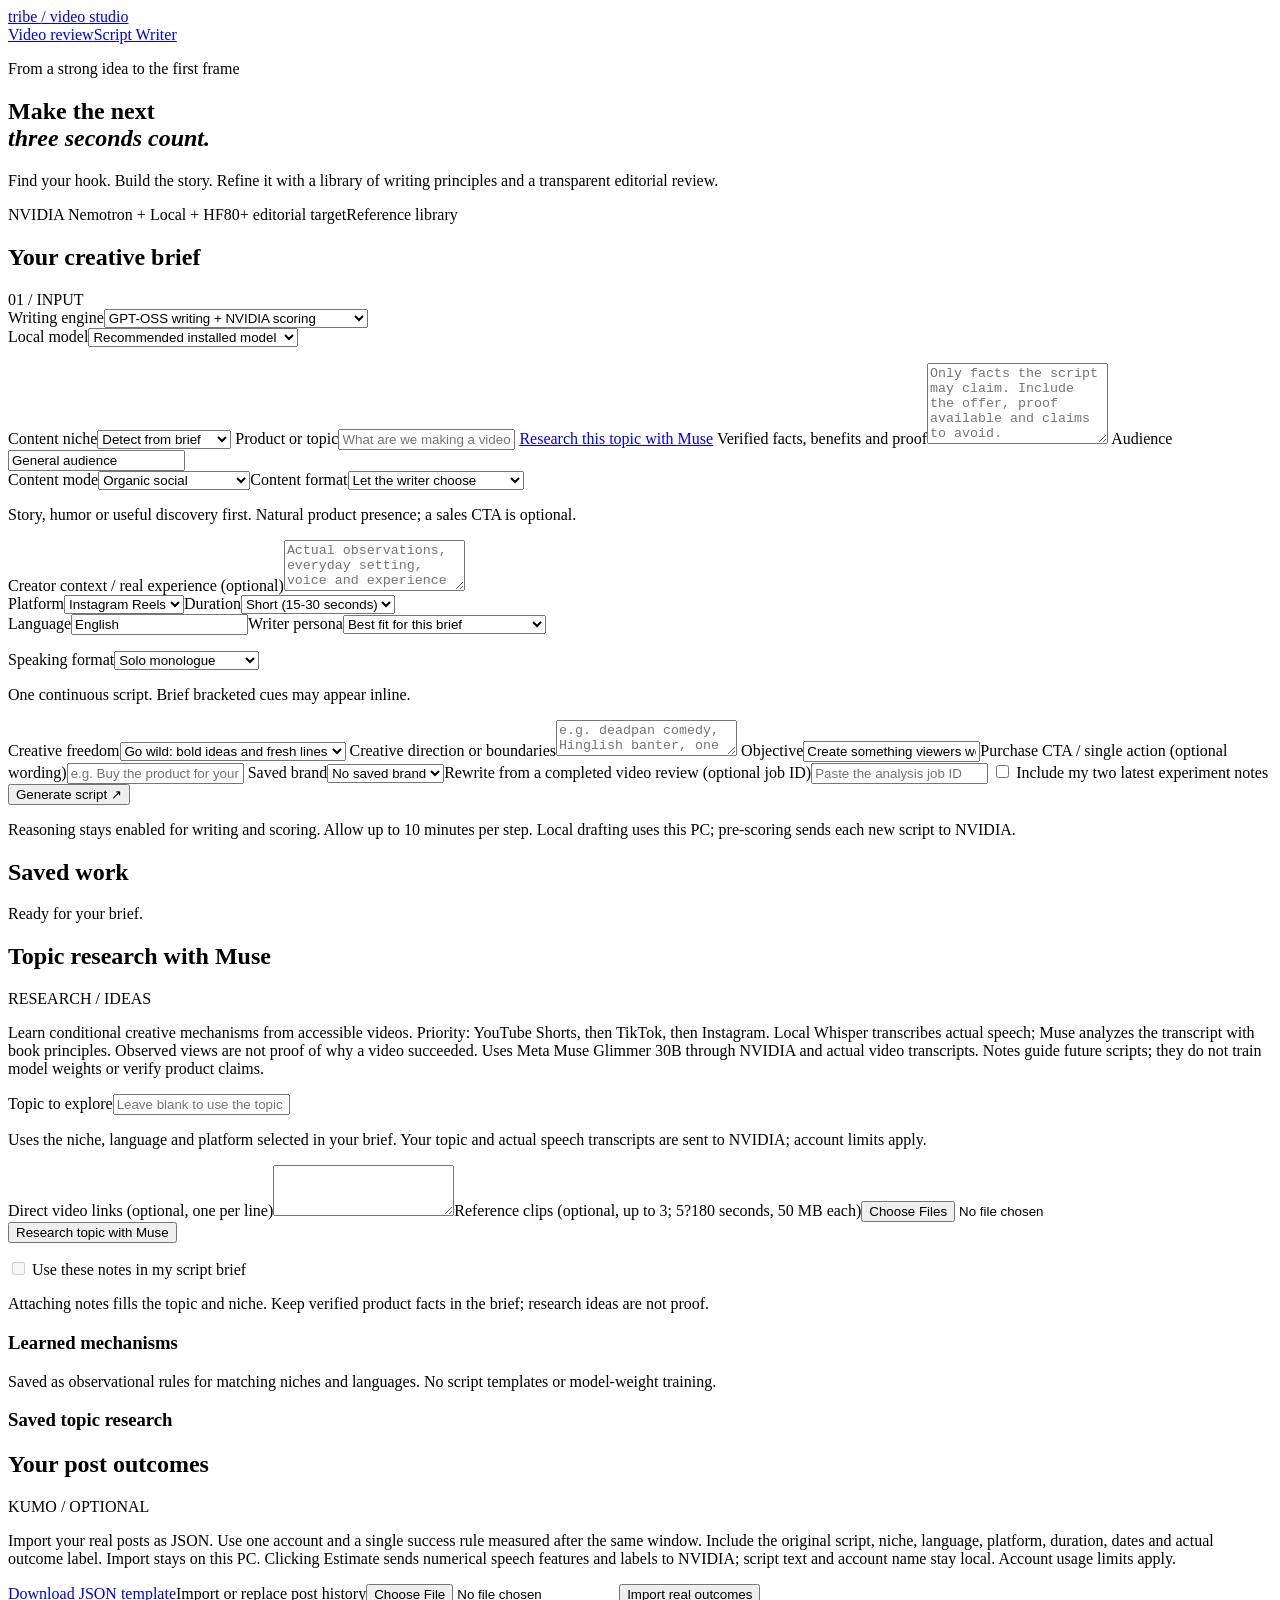
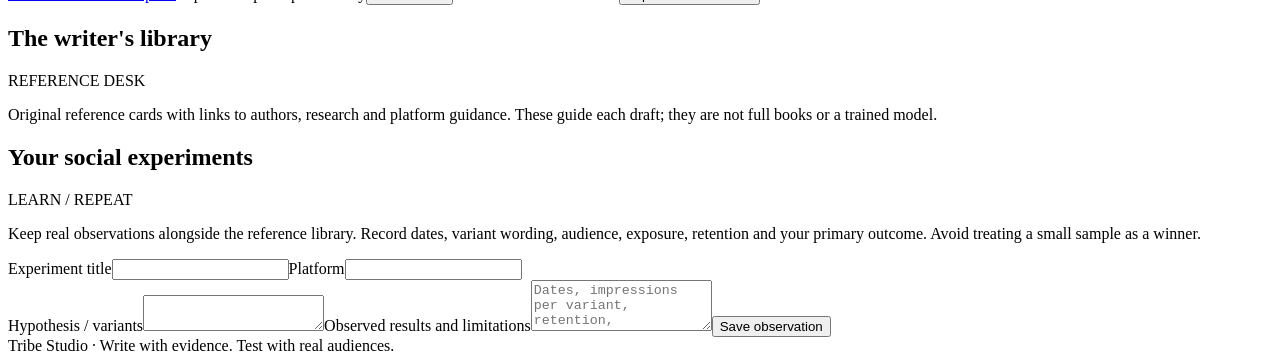
==== commit ce5a0965: "Prefer GPT-OSS writing with NVIDIA scoring and preserve engine on retry" ====
--- a/web/writer.html
+++ b/web/writer.html
@@ -3,9 +3,9 @@
 <body><header><a href="/">tribe <span>/ video studio</span></a><nav><a href="/">Video review</a><a href="/writer" aria-current="page">Script Writer</a></nav></header>
 <main><section class="hero"><p class="eyebrow">From a strong idea to the first frame</p><h1>Make the next<br><em>three seconds count.</em></h1><p>Find your hook. Build the story. Refine it with a library of writing principles and a transparent editorial review.</p><div class="tags"><span>NVIDIA Nemotron + Local + HF</span><span>80+ editorial target</span><span>Reference library</span></div></section>
 <div class="layout"><aside><form id="briefForm" class="panel"><div class="section-head"><h2>Your creative brief</h2><span>01 / INPUT</span></div>
-<label>Writing engine<select name="writer_backend" id="writerBackend"><option value="local" selected>Local drafting + NVIDIA scoring</option><option value="fast">Fast API writer - Nemotron 3.5</option><option value="team">GPT-OSS - single-block script writer</option><option value="nvidia">NVIDIA Nemotron 3 Ultra - content writer</option><option value="huggingface">Hugging Face - optional hosted models</option></select></label>
+<label>Writing engine<select name="writer_backend" id="writerBackend"><option value="local">Local drafting + NVIDIA scoring</option><option value="fast">Fast API writer - Nemotron 3.5</option><option value="team" selected>GPT-OSS writing + NVIDIA scoring</option><option value="nvidia">NVIDIA Nemotron 3 Ultra - content writer</option><option value="huggingface">Hugging Face - optional hosted models</option></select></label>
 <div id="localSettings"><label>Local model<select name="local_model" id="localModel"><option value="auto" selected>Recommended installed model</option><option value="qwen35">Qwen3.5 4B - local writer</option><option value="qwen3">Qwen3 4B - compatibility model</option></select></label><p id="localModelStatus" class="muted small"></p></div>
-<p id="fastSettings" class="muted small" hidden>Nemotron 3.5 writes directly through NVIDIA. No local GPU for writing. A separate API scoring gate checks every draft. GPT-OSS remains available separately.</p><p id="teamSettings" class="muted small" hidden>GPT-OSS writes one continuous script. NVIDIA account limits apply. Learned mechanisms and book principles guide the writing.</p><div id="nvidiaSettings" hidden><p><strong>Nemotron 3 Ultra 550B-A55B</strong></p><p id="nvidiaTokenStatus" class="muted small"></p><p class="muted small">Writes hooks, organic scripts and requested revisions with your persona and reference library. Sends the brief and selected references to NVIDIA. Availability and usage limits depend on your NVIDIA account.</p></div>
+<p id="fastSettings" class="muted small" hidden>Nemotron 3.5 writes directly through NVIDIA. No local GPU for writing. A separate API scoring gate checks every draft. GPT-OSS remains available separately.</p><p id="teamSettings" class="muted small" hidden>GPT-OSS 20B writes; NVIDIA Nemotron scores the draft and provides rewrite feedback. Reasoning stays enabled for both. NVIDIA account limits apply. Learned mechanisms and book principles guide the writing.</p><div id="nvidiaSettings" hidden><p><strong>Nemotron 3 Ultra 550B-A55B</strong></p><p id="nvidiaTokenStatus" class="muted small"></p><p class="muted small">Writes hooks, organic scripts and requested revisions with your persona and reference library. Sends the brief and selected references to NVIDIA. Availability and usage limits depend on your NVIDIA account.</p></div>
 <div id="hostedSettings" hidden><label>Hosted model<select name="hf_model" id="hfModel"><option value="deepseek-ai/DeepSeek-V4.1-Flash">DeepSeek V4.1 Flash</option><option value="deepseek-ai/DeepSeek-V3.2">DeepSeek V3.2</option><option value="Qwen/Qwen3-235B-A22B-Instruct-2507">Qwen3 235B Instruct</option></select></label><p id="hfTokenStatus" class="muted small"></p><p class="muted small">Hosted generation sends your brief and selected references to Hugging Face and its inference provider. It uses HF account credits and is not unlimited free. <a href="https://huggingface.co/docs/inference-providers/pricing" target="_blank" rel="noopener">Pricing</a></p><label class="check"><input type="checkbox" name="hf_credits_allowed" id="hfCreditsAllowed"> Allow hosted calls using my HF credits, including paid balance if present.</label></div>
 <label>Content niche<select name="niche" id="nicheSelect"><option value="auto">Detect from brief</option><option value="skincare">Skincare / haircare</option><option value="fashion">Fashion</option><option value="arcade">Arcade</option><option value="food_drinks">Food and drinks</option><option value="fmcg">FMCG / household</option></select></label>
 <label>Product or topic<input name="topic" maxlength="300" required placeholder="What are we making a video about?"></label>
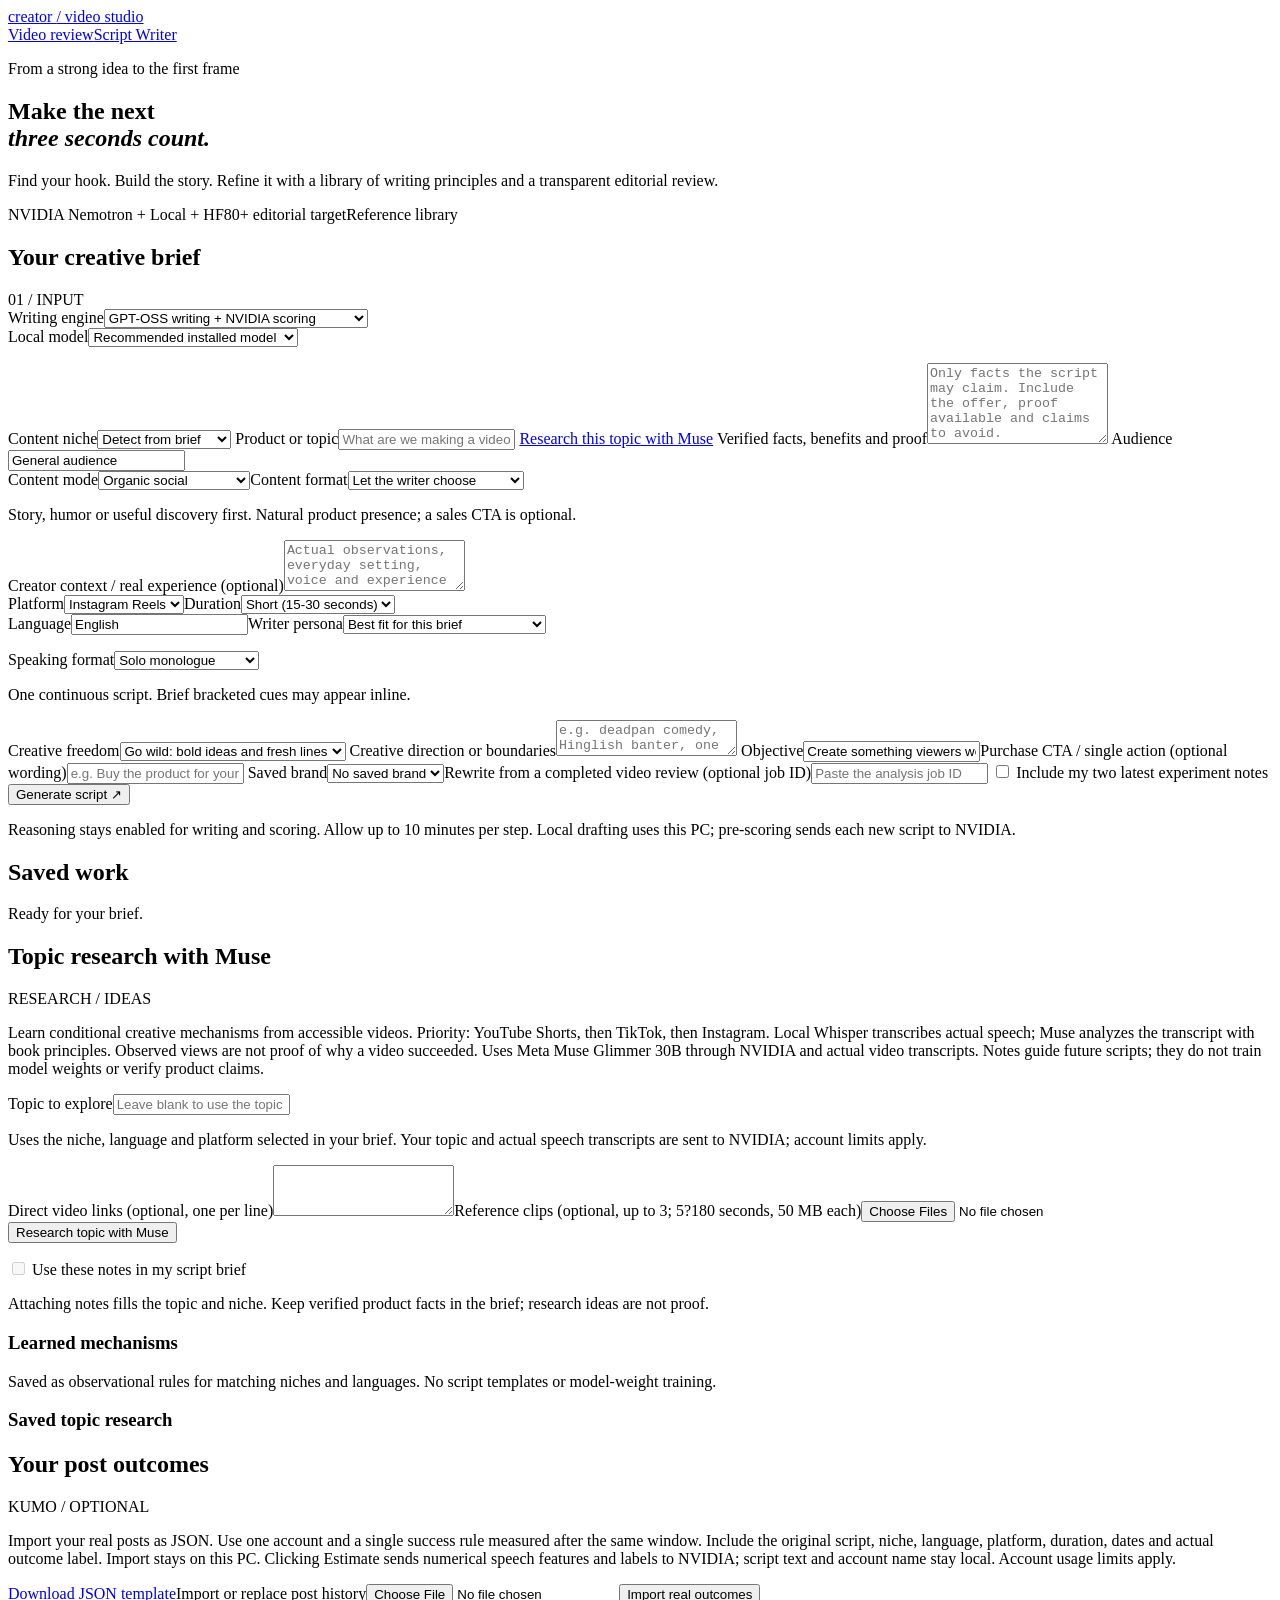
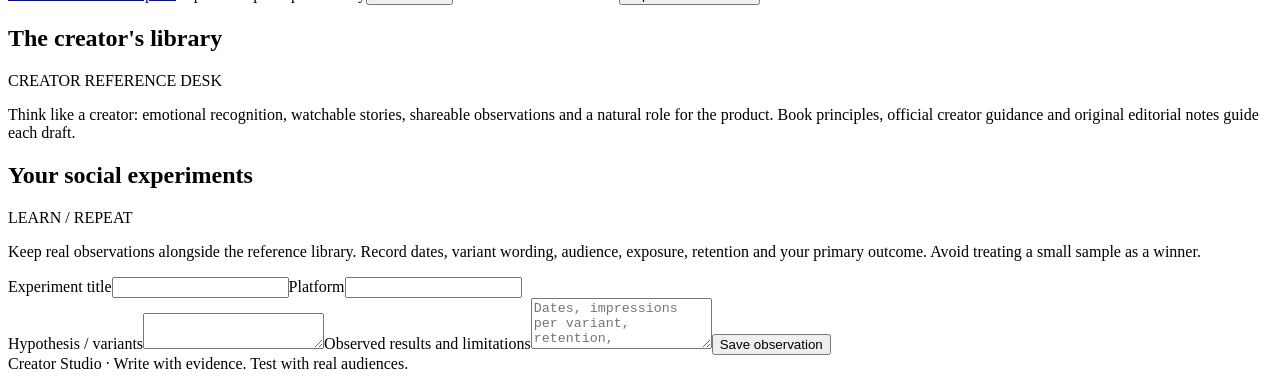
==== commit 69992a73: "Refocus writer on creator storytelling, prepare Riva Whisper and remove TRIBE" ====
--- a/web/writer.html
+++ b/web/writer.html
@@ -1,11 +1,11 @@
 <!doctype html>
-<html lang="en"><head><meta charset="utf-8"><meta name="viewport" content="width=device-width,initial-scale=1"><title>Script Writer · Tribe Studio</title><link rel="stylesheet" href="/writer.css"><script src="/writer.js" defer></script></head>
-<body><header><a href="/">tribe <span>/ video studio</span></a><nav><a href="/">Video review</a><a href="/writer" aria-current="page">Script Writer</a></nav></header>
+<html lang="en"><head><meta charset="utf-8"><meta name="viewport" content="width=device-width,initial-scale=1"><title>Script Writer · Creator Studio</title><link rel="stylesheet" href="/writer.css"><script src="/writer.js" defer></script></head>
+<body><header><a href="/">creator <span>/ video studio</span></a><nav><a href="/">Video review</a><a href="/writer" aria-current="page">Script Writer</a></nav></header>
 <main><section class="hero"><p class="eyebrow">From a strong idea to the first frame</p><h1>Make the next<br><em>three seconds count.</em></h1><p>Find your hook. Build the story. Refine it with a library of writing principles and a transparent editorial review.</p><div class="tags"><span>NVIDIA Nemotron + Local + HF</span><span>80+ editorial target</span><span>Reference library</span></div></section>
 <div class="layout"><aside><form id="briefForm" class="panel"><div class="section-head"><h2>Your creative brief</h2><span>01 / INPUT</span></div>
 <label>Writing engine<select name="writer_backend" id="writerBackend"><option value="local">Local drafting + NVIDIA scoring</option><option value="fast">Fast API writer - Nemotron 3.5</option><option value="team" selected>GPT-OSS writing + NVIDIA scoring</option><option value="nvidia">NVIDIA Nemotron 3 Ultra - content writer</option><option value="huggingface">Hugging Face - optional hosted models</option></select></label>
 <div id="localSettings"><label>Local model<select name="local_model" id="localModel"><option value="auto" selected>Recommended installed model</option><option value="qwen35">Qwen3.5 4B - local writer</option><option value="qwen3">Qwen3 4B - compatibility model</option></select></label><p id="localModelStatus" class="muted small"></p></div>
-<p id="fastSettings" class="muted small" hidden>Nemotron 3.5 writes directly through NVIDIA. No local GPU for writing. A separate API scoring gate checks every draft. GPT-OSS remains available separately.</p><p id="teamSettings" class="muted small" hidden>GPT-OSS 20B writes; NVIDIA Nemotron scores the draft and provides rewrite feedback. Reasoning stays enabled for both. NVIDIA account limits apply. Learned mechanisms and book principles guide the writing.</p><div id="nvidiaSettings" hidden><p><strong>Nemotron 3 Ultra 550B-A55B</strong></p><p id="nvidiaTokenStatus" class="muted small"></p><p class="muted small">Writes hooks, organic scripts and requested revisions with your persona and reference library. Sends the brief and selected references to NVIDIA. Availability and usage limits depend on your NVIDIA account.</p></div>
+<p id="fastSettings" class="muted small" hidden>Nemotron 3.5 writes directly through NVIDIA. No local GPU for writing. A separate API scoring gate checks every draft. GPT-OSS remains available separately.</p><p id="teamSettings" class="muted small" hidden>GPT-OSS 20B writes; NVIDIA Nemotron scores the draft and provides rewrite feedback. Reasoning stays enabled for both. NVIDIA account limits apply. Creator storytelling, emotional payoffs and learned mechanisms guide the writing.</p><div id="nvidiaSettings" hidden><p><strong>Nemotron 3 Ultra 550B-A55B</strong></p><p id="nvidiaTokenStatus" class="muted small"></p><p class="muted small">Writes hooks, organic scripts and requested revisions with your persona and reference library. Sends the brief and selected references to NVIDIA. Availability and usage limits depend on your NVIDIA account.</p></div>
 <div id="hostedSettings" hidden><label>Hosted model<select name="hf_model" id="hfModel"><option value="deepseek-ai/DeepSeek-V4.1-Flash">DeepSeek V4.1 Flash</option><option value="deepseek-ai/DeepSeek-V3.2">DeepSeek V3.2</option><option value="Qwen/Qwen3-235B-A22B-Instruct-2507">Qwen3 235B Instruct</option></select></label><p id="hfTokenStatus" class="muted small"></p><p class="muted small">Hosted generation sends your brief and selected references to Hugging Face and its inference provider. It uses HF account credits and is not unlimited free. <a href="https://huggingface.co/docs/inference-providers/pricing" target="_blank" rel="noopener">Pricing</a></p><label class="check"><input type="checkbox" name="hf_credits_allowed" id="hfCreditsAllowed"> Allow hosted calls using my HF credits, including paid balance if present.</label></div>
 <label>Content niche<select name="niche" id="nicheSelect"><option value="auto">Detect from brief</option><option value="skincare">Skincare / haircare</option><option value="fashion">Fashion</option><option value="arcade">Arcade</option><option value="food_drinks">Food and drinks</option><option value="fmcg">FMCG / household</option></select></label>
 <label>Product or topic<input name="topic" maxlength="300" required placeholder="What are we making a video about?"></label>
@@ -28,9 +28,9 @@
 <div class="workspace"><div id="status" role="status" aria-live="polite" class="status">Ready for your brief.</div><button id="retryJob" hidden>Retry saved job</button><progress id="progress" max="100" value="0" hidden></progress>
 <section id="hooksSection" class="panel" hidden><div class="section-head"><h2>Choose your opening</h2><span>02 / HOOK</span></div><p class="muted">Five different openings tailored to your topic: rants, curiosity, relatable observations and surprising takes. Solo by default, easy to film. Pick one to build the story.</p><div id="hooks" class="stack"><div class="empty">Your next opening starts with the brief.</div></div></section>
 <section id="liveScriptSection" class="panel" hidden><h2>Live draft</h2><p class="muted small">Draft preview - unreviewed. Changes appear as the writer generates them; timing and claims are checked afterward.</p><div id="liveScript" aria-live="polite" aria-atomic="true"></div></section>
-<section id="resultSection" class="panel" hidden><div class="section-head"><h2 id="scriptTitle">Your script</h2><span>03 / STORY</span></div><p id="pipelineStatus" class="muted small"></p><p id="tribeStatus" class="muted small"></p><details><summary>Rate an authentic TRIBE recording export</summary><label>Completed video job ID<input id="tribeVideoJob" maxlength="32" pattern="[a-f0-9]{32}"></label><button type="button" id="rateTribe">Apply fitted TRIBE calibration</button><p id="tribeRecordingStatus" class="muted small"></p></details><p class="muted small">Script editorial readiness is an uncalibrated text assessment. It is not TRIBE v2 inference, a finished-video score, or a virality forecast. Shoot the video and use Video review to assess actual execution.</p><p id="scriptTiming" class="muted small" aria-live="polite"></p><div id="score" aria-live="polite"></div><div id="sceneEditor"><label for="finalScript">Full script</label><textarea id="finalScript" rows="9" maxlength="30000" style="width:100%;min-height:220px;resize:vertical;overflow-y:hidden" aria-label="Full script"></textarea></div><div class="actions"><button id="saveDraft">Save edits</button><button id="reviseDraft">Refine this edited draft</button><button id="copyScript">Copy script</button><a id="textExport" class="button">Download text</a><a id="printExport" class="button" target="_blank" rel="noopener">Print / PDF</a></div><p id="editStatus" class="muted small"></p><form id="revisionForm"><h3>Suggest changes</h3><label>What should change?<textarea id="revisionNotes" maxlength="1200" rows="3" required placeholder="Make the ending funnier, remove the ingredient explanation, and keep my opening line."></textarea></label><label>Apply to<select id="revisionScope"><option value="">Whole script</option></select></label><p class="muted small">Includes your current edits. Uses the duration, language and persona selected in the brief. Your original stays saved.</p><button id="applyChanges" class="primary">Apply changes</button><p id="revisionStatus" class="muted small"></p><button type="button" id="openOriginal" hidden>Open original script</button></form><div class="card"><h3>Optional performance estimate</h3><p class="muted small">Kumo compares this draft with real posts from your account using simple speech features. Requires at least 20 comparable posts, including 5 successes and 5 misses. Experimental and uncalibrated; separate from the editorial score.</p><button id="predictPerformance" type="button">Estimate with Kumo</button><p id="performanceResult" class="muted small" aria-live="polite"></p></div><h3>Review and revision history</h3><div id="history" class="stack"></div><h3>References applied</h3><div id="appliedReferences"></div><h3>Suggested hook experiment</h3><p class="muted">Keep the body, duration and CTA fixed. Compare two openings with matched audiences and exposure where possible. Choose a primary metric in advance: early retention, completion, or conversions per impression. Save the observation below; unmatched organic posts cannot establish causality.</p></section>
+<section id="resultSection" class="panel" hidden><div class="section-head"><h2 id="scriptTitle">Your script</h2><span>03 / STORY</span></div><p id="pipelineStatus" class="muted small"></p><p class="muted small">Script editorial readiness is an uncalibrated text assessment. It is not a finished-video score or a virality forecast. Shoot the video and use Video review to assess actual execution.</p><p id="scriptTiming" class="muted small" aria-live="polite"></p><div id="score" aria-live="polite"></div><div id="sceneEditor"><label for="finalScript">Full script</label><textarea id="finalScript" rows="9" maxlength="30000" style="width:100%;min-height:220px;resize:vertical;overflow-y:hidden" aria-label="Full script"></textarea></div><div class="actions"><button id="saveDraft">Save edits</button><button id="reviseDraft">Refine this edited draft</button><button id="copyScript">Copy script</button><a id="textExport" class="button">Download text</a><a id="printExport" class="button" target="_blank" rel="noopener">Print / PDF</a></div><p id="editStatus" class="muted small"></p><form id="revisionForm"><h3>Suggest changes</h3><label>What should change?<textarea id="revisionNotes" maxlength="1200" rows="3" required placeholder="Make the ending funnier, remove the ingredient explanation, and keep my opening line."></textarea></label><label>Apply to<select id="revisionScope"><option value="">Whole script</option></select></label><p class="muted small">Includes your current edits. Uses the duration, language and persona selected in the brief. Your original stays saved.</p><button id="applyChanges" class="primary">Apply changes</button><p id="revisionStatus" class="muted small"></p><button type="button" id="openOriginal" hidden>Open original script</button></form><div class="card"><h3>Optional performance estimate</h3><p class="muted small">Kumo compares this draft with real posts from your account using simple speech features. Requires at least 20 comparable posts, including 5 successes and 5 misses. Experimental and uncalibrated; separate from the editorial score.</p><button id="predictPerformance" type="button">Estimate with Kumo</button><p id="performanceResult" class="muted small" aria-live="polite"></p></div><h3>Review and revision history</h3><div id="history" class="stack"></div><h3>References applied</h3><div id="appliedReferences"></div><h3>Suggested hook experiment</h3><p class="muted">Keep the body, duration and CTA fixed. Compare two openings with matched audiences and exposure where possible. Choose a primary metric in advance: early retention, completion, or conversions per impression. Save the observation below; unmatched organic posts cannot establish causality.</p></section>
 <section class="panel" id="topicResearch"><div class="section-head"><h2>Topic research with Muse</h2><span>RESEARCH / IDEAS</span></div><p class="muted">Learn conditional creative mechanisms from accessible videos. Priority: YouTube Shorts, then TikTok, then Instagram. Local Whisper transcribes actual speech; Muse analyzes the transcript with book principles. Observed views are not proof of why a video succeeded. Uses Meta Muse Glimmer 30B through NVIDIA and actual video transcripts. Notes guide future scripts; they do not train model weights or verify product claims.</p><form id="researchForm"><label>Topic to explore<input id="researchTopicInput" maxlength="300" placeholder="Leave blank to use the topic in your brief"></label><p class="muted small">Uses the niche, language and platform selected in your brief. Your topic and actual speech transcripts are sent to NVIDIA; account limits apply.</p><label>Direct video links (optional, one per line)<textarea id="researchVideoUrls" rows="3"></textarea></label><label>Reference clips (optional, up to 3; 5?180 seconds, 50 MB each)<input id="researchClips" type="file" accept="video/*" multiple></label><button id="researchStart" type="submit">Research topic with Muse</button></form><p id="researchStatus" class="muted small" aria-live="polite"></p><label class="check"><input id="useResearch" type="checkbox" disabled> Use these notes in my script brief</label><p class="muted small">Attaching notes fills the topic and niche. Keep verified product facts in the brief; research ideas are not proof.</p><h3>Learned mechanisms</h3><p class="muted small">Saved as observational rules for matching niches and languages. No script templates or model-weight training.</p><div id="learnedLogic"></div><div id="researchResult" class="stack"></div><h3>Saved topic research</h3><div id="researchHistory" class="stack"></div></section>
 <section class="panel" id="practiceExamples" hidden><div class="section-head"><h2>Creator reference scripts</h2><span>VOICE / RHYTHM</span></div><p class="muted">Sourced video and creator-format notes, paired with original English, Hindi and Hinglish practice scripts. These are examples to learn rhythm from, not copied transcripts or proven winners. References guide the model without fine-tuning its weights.</p><div class="pair"><label>Niche<select id="referenceNiche"><option value="skincare">Skincare / haircare</option><option value="fashion">Fashion</option><option value="arcade">Arcade</option><option value="food_drinks">Food and drinks</option><option value="fmcg">FMCG / household</option></select></label><label>Example language<select id="referenceLanguage"><option>English</option><option>Hindi</option><option>Hinglish</option></select></label></div><div id="creatorReferences" class="stack"></div></section>
 <section class="panel"><div class="section-head"><h2>Your post outcomes</h2><span>KUMO / OPTIONAL</span></div><p class="muted">Import your real posts as JSON. Use one account and a single success rule measured after the same window. Include the original script, niche, language, platform, duration, dates and actual outcome label. Import stays on this PC. Clicking Estimate sends numerical speech features and labels to NVIDIA; script text and account name stay local. Account usage limits apply.</p><a href="/api/scripts/performance-template" download="post-outcomes-template.json">Download JSON template</a><label>Import or replace post history<input type="file" id="performanceFile" accept="application/json,.json"></label><button type="button" id="importPerformance">Import real outcomes</button><p id="performanceStatus" class="muted small" aria-live="polite"></p></section>
-<section class="panel"><div class="section-head"><h2>The writer's library</h2><span>REFERENCE DESK</span></div><p class="muted">Original reference cards with links to authors, research and platform guidance. These guide each draft; they are not full books or a trained model.</p><div id="library" class="library-grid"></div></section>
-<section class="panel"><div class="section-head"><h2>Your social experiments</h2><span>LEARN / REPEAT</span></div><p class="muted">Keep real observations alongside the reference library. Record dates, variant wording, audience, exposure, retention and your primary outcome. Avoid treating a small sample as a winner.</p><form id="experimentForm"><div class="pair"><label>Experiment title<input name="title" maxlength="160" required></label><label>Platform<input name="platform" maxlength="80" required></label></div><label>Hypothesis / variants<textarea name="hypothesis" maxlength="500" required rows="2"></textarea></label><label>Observed results and limitations<textarea name="observations" maxlength="1500" required rows="3" placeholder="Dates, impressions per variant, retention, conversions, audience differences, sample limitations..."></textarea></label><button>Save observation</button></form><div id="experiments" class="stack"></div></section></div></div></main><footer>Tribe Studio · Write with evidence. Test with real audiences.</footer></body></html>
+<section class="panel"><div class="section-head"><h2>The creator's library</h2><span>CREATOR REFERENCE DESK</span></div><p class="muted">Think like a creator: emotional recognition, watchable stories, shareable observations and a natural role for the product. Book principles, official creator guidance and original editorial notes guide each draft.</p><div id="library" class="library-grid"></div></section>
+<section class="panel"><div class="section-head"><h2>Your social experiments</h2><span>LEARN / REPEAT</span></div><p class="muted">Keep real observations alongside the reference library. Record dates, variant wording, audience, exposure, retention and your primary outcome. Avoid treating a small sample as a winner.</p><form id="experimentForm"><div class="pair"><label>Experiment title<input name="title" maxlength="160" required></label><label>Platform<input name="platform" maxlength="80" required></label></div><label>Hypothesis / variants<textarea name="hypothesis" maxlength="500" required rows="2"></textarea></label><label>Observed results and limitations<textarea name="observations" maxlength="1500" required rows="3" placeholder="Dates, impressions per variant, retention, conversions, audience differences, sample limitations..."></textarea></label><button>Save observation</button></form><div id="experiments" class="stack"></div></section></div></div></main><footer>Creator Studio · Write with evidence. Test with real audiences.</footer></body></html>
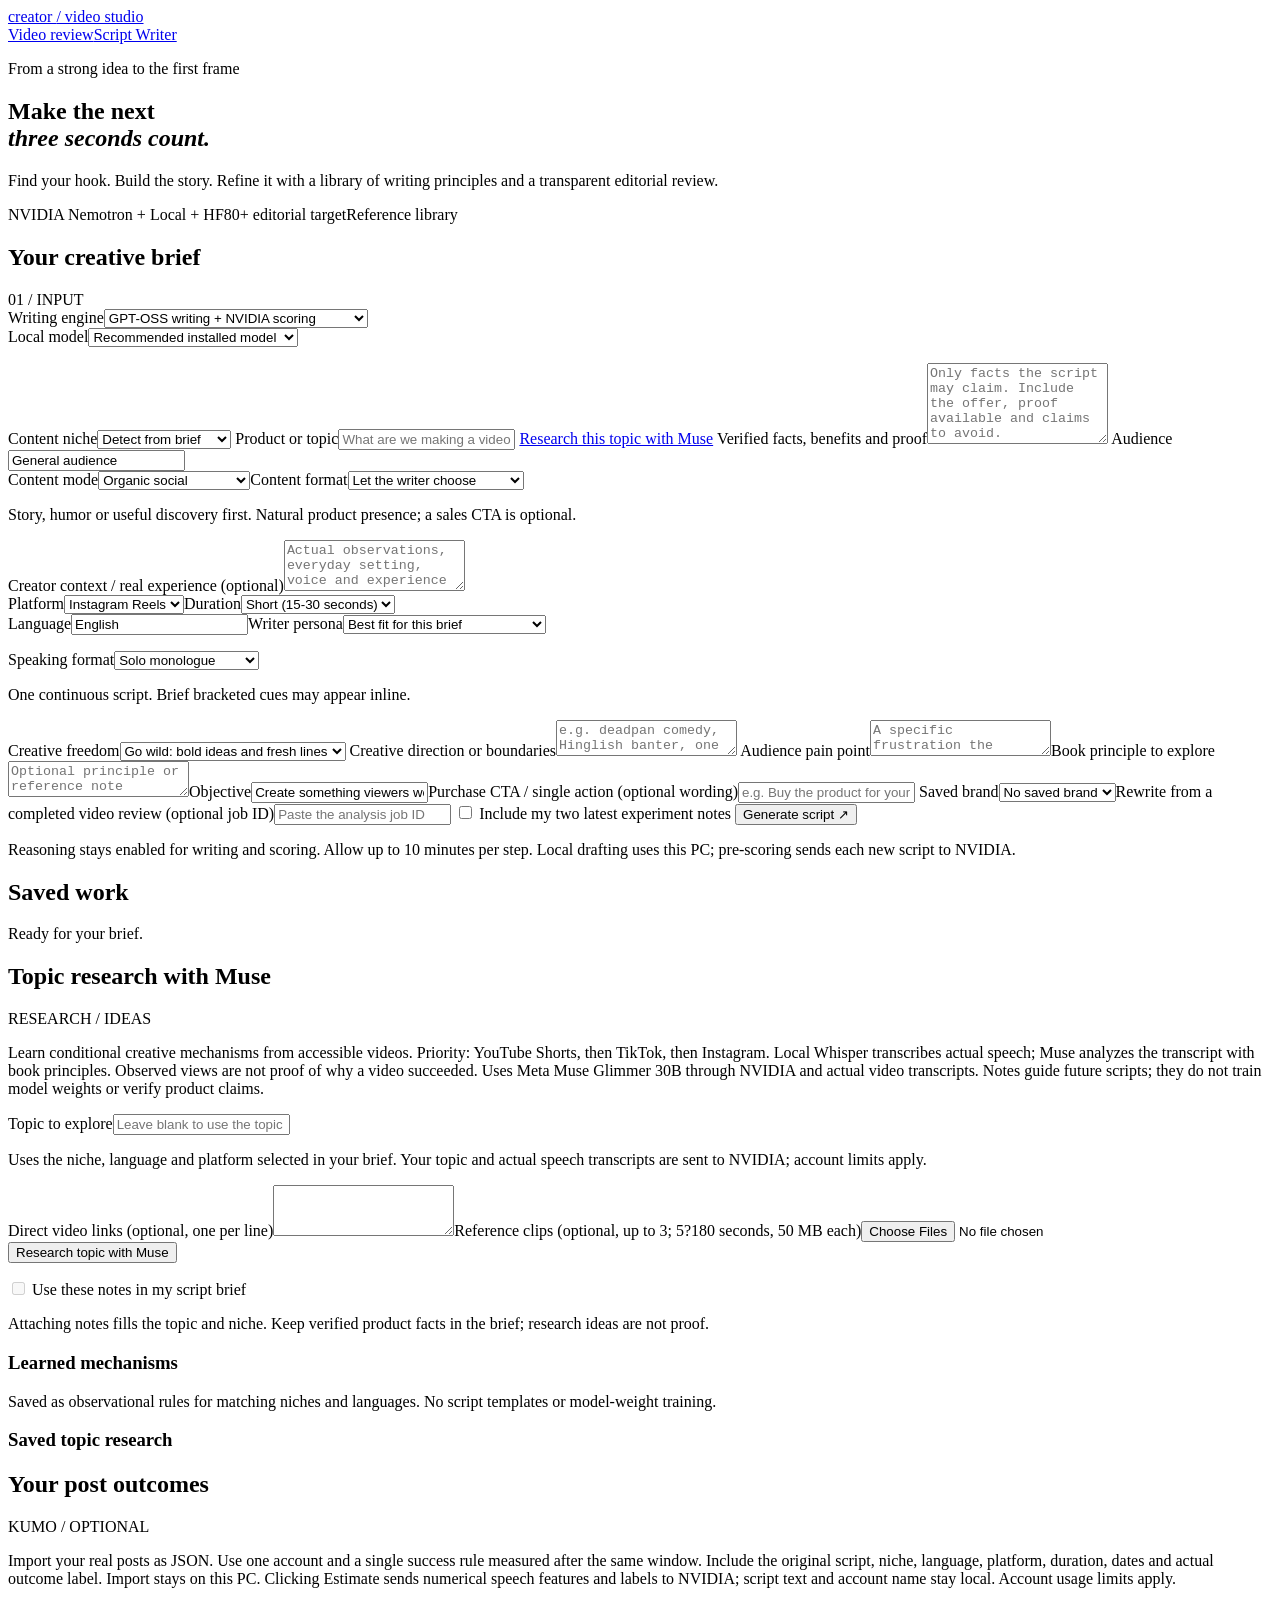
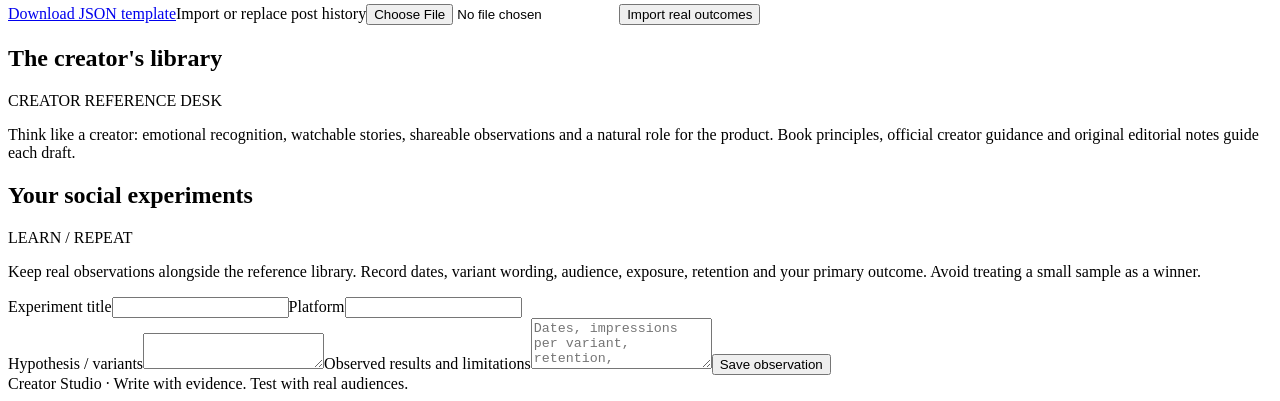
==== commit c20e7696: "Add unified audio visual simulator and bounded rewrite PDF audits" ====
--- a/web/writer.html
+++ b/web/writer.html
@@ -20,7 +20,7 @@
 <label>Speaking format<select name="production_style"><option value="solo_simple" selected>Solo monologue</option><option value="flexible">Flexible voice format</option></select></label><p class="muted small">One continuous script. Brief bracketed cues may appear inline.</p>
 <label>Creative freedom<select name="creative_freedom"><option value="wild" selected>Go wild: bold ideas and fresh lines</option><option value="balanced">Playful · practical to shoot</option><option value="restrained">Subtle · polished surprises</option></select></label>
 <label>Creative direction or boundaries<textarea name="creative_notes" maxlength="500" rows="2" placeholder="e.g. deadpan comedy, Hinglish banter, one actor; avoid gross-out jokes"></textarea></label>
-<label>Objective<input name="objective" maxlength="300" value="Create something viewers would watch and share"></label><label>Purchase CTA / single action (optional wording)<input name="cta" maxlength="300" placeholder="e.g. Buy the product for your next routine—or leave blank for the writer to choose one action"></label>
+<label>Audience pain point<textarea name="pain_point" maxlength="600" rows="2" placeholder="A specific frustration the audience recognizes"></textarea></label><label>Book principle to explore<textarea name="book_principle" maxlength="1000" rows="2" placeholder="Optional principle or reference note"></textarea></label><label>Objective<input name="objective" maxlength="300" value="Create something viewers would watch and share"></label><label>Purchase CTA / single action (optional wording)<input name="cta" maxlength="300" placeholder="e.g. Buy the product for your next routine—or leave blank for the writer to choose one action"></label>
 <label>Saved brand<select name="brand_id" id="brandSelect"><option value="">No saved brand</option></select></label><label>Rewrite from a completed video review (optional job ID)<input name="source_job_id" maxlength="32" pattern="[0-9a-f]{32}" placeholder="Paste the analysis job ID"></label>
 <label class="check"><input type="checkbox" id="useExperiments"> Include my two latest experiment notes</label>
 <button class="primary" id="hooksButton">Generate script <span>↗</span></button><button type="button" id="directButton" hidden>Write and refine a script directly</button><p class="muted small">Reasoning stays enabled for writing and scoring. Allow up to 10 minutes per step. Local drafting uses this PC; pre-scoring sends each new script to NVIDIA.</p></form>
@@ -28,7 +28,7 @@
 <div class="workspace"><div id="status" role="status" aria-live="polite" class="status">Ready for your brief.</div><button id="retryJob" hidden>Retry saved job</button><progress id="progress" max="100" value="0" hidden></progress>
 <section id="hooksSection" class="panel" hidden><div class="section-head"><h2>Choose your opening</h2><span>02 / HOOK</span></div><p class="muted">Five different openings tailored to your topic: rants, curiosity, relatable observations and surprising takes. Solo by default, easy to film. Pick one to build the story.</p><div id="hooks" class="stack"><div class="empty">Your next opening starts with the brief.</div></div></section>
 <section id="liveScriptSection" class="panel" hidden><h2>Live draft</h2><p class="muted small">Draft preview - unreviewed. Changes appear as the writer generates them; timing and claims are checked afterward.</p><div id="liveScript" aria-live="polite" aria-atomic="true"></div></section>
-<section id="resultSection" class="panel" hidden><div class="section-head"><h2 id="scriptTitle">Your script</h2><span>03 / STORY</span></div><p id="pipelineStatus" class="muted small"></p><p class="muted small">Script editorial readiness is an uncalibrated text assessment. It is not a finished-video score or a virality forecast. Shoot the video and use Video review to assess actual execution.</p><p id="scriptTiming" class="muted small" aria-live="polite"></p><div id="score" aria-live="polite"></div><div id="sceneEditor"><label for="finalScript">Full script</label><textarea id="finalScript" rows="9" maxlength="30000" style="width:100%;min-height:220px;resize:vertical;overflow-y:hidden" aria-label="Full script"></textarea></div><div class="actions"><button id="saveDraft">Save edits</button><button id="reviseDraft">Refine this edited draft</button><button id="copyScript">Copy script</button><a id="textExport" class="button">Download text</a><a id="printExport" class="button" target="_blank" rel="noopener">Print / PDF</a></div><p id="editStatus" class="muted small"></p><form id="revisionForm"><h3>Suggest changes</h3><label>What should change?<textarea id="revisionNotes" maxlength="1200" rows="3" required placeholder="Make the ending funnier, remove the ingredient explanation, and keep my opening line."></textarea></label><label>Apply to<select id="revisionScope"><option value="">Whole script</option></select></label><p class="muted small">Includes your current edits. Uses the duration, language and persona selected in the brief. Your original stays saved.</p><button id="applyChanges" class="primary">Apply changes</button><p id="revisionStatus" class="muted small"></p><button type="button" id="openOriginal" hidden>Open original script</button></form><div class="card"><h3>Optional performance estimate</h3><p class="muted small">Kumo compares this draft with real posts from your account using simple speech features. Requires at least 20 comparable posts, including 5 successes and 5 misses. Experimental and uncalibrated; separate from the editorial score.</p><button id="predictPerformance" type="button">Estimate with Kumo</button><p id="performanceResult" class="muted small" aria-live="polite"></p></div><h3>Review and revision history</h3><div id="history" class="stack"></div><h3>References applied</h3><div id="appliedReferences"></div><h3>Suggested hook experiment</h3><p class="muted">Keep the body, duration and CTA fixed. Compare two openings with matched audiences and exposure where possible. Choose a primary metric in advance: early retention, completion, or conversions per impression. Save the observation below; unmatched organic posts cannot establish causality.</p></section>
+<section id="resultSection" class="panel" hidden><div class="section-head"><h2 id="scriptTitle">Your script</h2><span>03 / STORY</span></div><div id="cognitiveMetrics" class="cognitive-metrics" hidden aria-live="polite"></div><a id="auditDownload" class="button" hidden>Download video audit PDF</a><p id="pipelineStatus" class="muted small"></p><p class="muted small">Script editorial readiness is an uncalibrated text assessment. It is not a finished-video score or a virality forecast. Shoot the video and use Video review to assess actual execution.</p><p id="scriptTiming" class="muted small" aria-live="polite"></p><div id="score" aria-live="polite"></div><div id="sceneEditor"><label for="finalScript">Full script</label><textarea id="finalScript" rows="9" maxlength="30000" style="width:100%;min-height:220px;resize:vertical;overflow-y:hidden" aria-label="Full script"></textarea></div><div class="actions"><button id="saveDraft">Save edits</button><button id="reviseDraft">Refine this edited draft</button><button id="copyScript">Copy script</button><a id="textExport" class="button">Download text</a><a id="printExport" class="button" target="_blank" rel="noopener">Print / PDF</a></div><p id="editStatus" class="muted small"></p><form id="revisionForm"><h3>Suggest changes</h3><label>What should change?<textarea id="revisionNotes" maxlength="1200" rows="3" required placeholder="Make the ending funnier, remove the ingredient explanation, and keep my opening line."></textarea></label><label>Apply to<select id="revisionScope"><option value="">Whole script</option></select></label><p class="muted small">Includes your current edits. Uses the duration, language and persona selected in the brief. Your original stays saved.</p><button id="applyChanges" class="primary">Apply changes</button><p id="revisionStatus" class="muted small"></p><button type="button" id="openOriginal" hidden>Open original script</button></form><div class="card"><h3>Optional performance estimate</h3><p class="muted small">Kumo compares this draft with real posts from your account using simple speech features. Requires at least 20 comparable posts, including 5 successes and 5 misses. Experimental and uncalibrated; separate from the editorial score.</p><button id="predictPerformance" type="button">Estimate with Kumo</button><p id="performanceResult" class="muted small" aria-live="polite"></p></div><h3>Review and revision history</h3><div id="history" class="stack"></div><h3>References applied</h3><div id="appliedReferences"></div><h3>Suggested hook experiment</h3><p class="muted">Keep the body, duration and CTA fixed. Compare two openings with matched audiences and exposure where possible. Choose a primary metric in advance: early retention, completion, or conversions per impression. Save the observation below; unmatched organic posts cannot establish causality.</p></section>
 <section class="panel" id="topicResearch"><div class="section-head"><h2>Topic research with Muse</h2><span>RESEARCH / IDEAS</span></div><p class="muted">Learn conditional creative mechanisms from accessible videos. Priority: YouTube Shorts, then TikTok, then Instagram. Local Whisper transcribes actual speech; Muse analyzes the transcript with book principles. Observed views are not proof of why a video succeeded. Uses Meta Muse Glimmer 30B through NVIDIA and actual video transcripts. Notes guide future scripts; they do not train model weights or verify product claims.</p><form id="researchForm"><label>Topic to explore<input id="researchTopicInput" maxlength="300" placeholder="Leave blank to use the topic in your brief"></label><p class="muted small">Uses the niche, language and platform selected in your brief. Your topic and actual speech transcripts are sent to NVIDIA; account limits apply.</p><label>Direct video links (optional, one per line)<textarea id="researchVideoUrls" rows="3"></textarea></label><label>Reference clips (optional, up to 3; 5?180 seconds, 50 MB each)<input id="researchClips" type="file" accept="video/*" multiple></label><button id="researchStart" type="submit">Research topic with Muse</button></form><p id="researchStatus" class="muted small" aria-live="polite"></p><label class="check"><input id="useResearch" type="checkbox" disabled> Use these notes in my script brief</label><p class="muted small">Attaching notes fills the topic and niche. Keep verified product facts in the brief; research ideas are not proof.</p><h3>Learned mechanisms</h3><p class="muted small">Saved as observational rules for matching niches and languages. No script templates or model-weight training.</p><div id="learnedLogic"></div><div id="researchResult" class="stack"></div><h3>Saved topic research</h3><div id="researchHistory" class="stack"></div></section>
 <section class="panel" id="practiceExamples" hidden><div class="section-head"><h2>Creator reference scripts</h2><span>VOICE / RHYTHM</span></div><p class="muted">Sourced video and creator-format notes, paired with original English, Hindi and Hinglish practice scripts. These are examples to learn rhythm from, not copied transcripts or proven winners. References guide the model without fine-tuning its weights.</p><div class="pair"><label>Niche<select id="referenceNiche"><option value="skincare">Skincare / haircare</option><option value="fashion">Fashion</option><option value="arcade">Arcade</option><option value="food_drinks">Food and drinks</option><option value="fmcg">FMCG / household</option></select></label><label>Example language<select id="referenceLanguage"><option>English</option><option>Hindi</option><option>Hinglish</option></select></label></div><div id="creatorReferences" class="stack"></div></section>
 <section class="panel"><div class="section-head"><h2>Your post outcomes</h2><span>KUMO / OPTIONAL</span></div><p class="muted">Import your real posts as JSON. Use one account and a single success rule measured after the same window. Include the original script, niche, language, platform, duration, dates and actual outcome label. Import stays on this PC. Clicking Estimate sends numerical speech features and labels to NVIDIA; script text and account name stay local. Account usage limits apply.</p><a href="/api/scripts/performance-template" download="post-outcomes-template.json">Download JSON template</a><label>Import or replace post history<input type="file" id="performanceFile" accept="application/json,.json"></label><button type="button" id="importPerformance">Import real outcomes</button><p id="performanceStatus" class="muted small" aria-live="polite"></p></section>
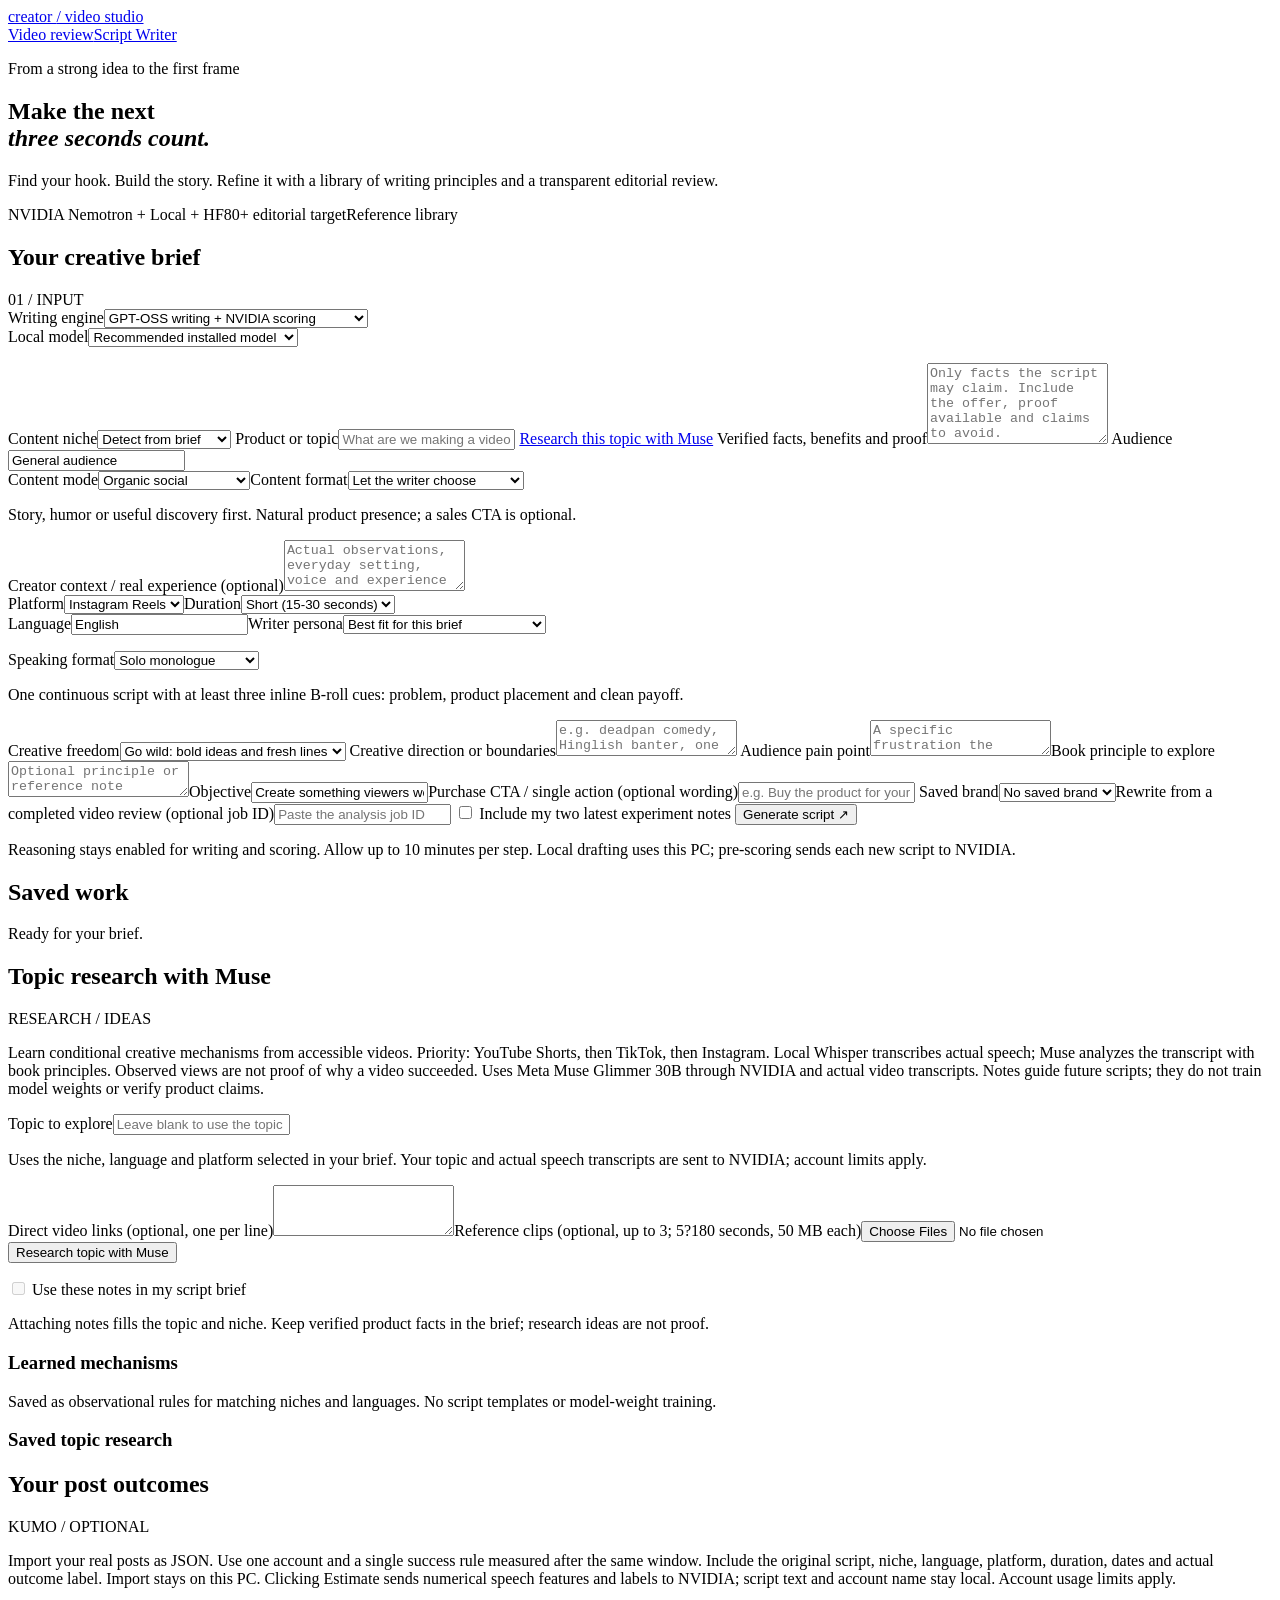
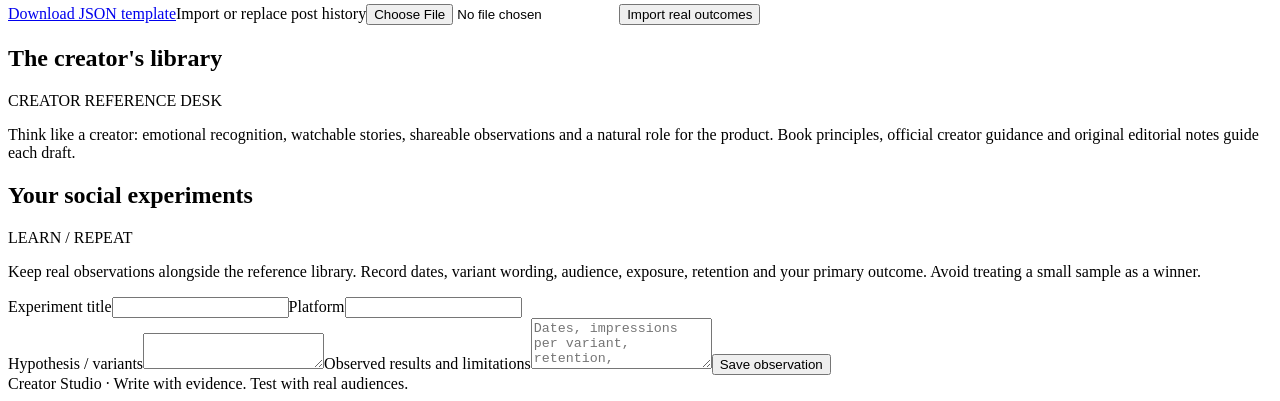
==== commit d19fce7e: "Require visceral hooks and three grounded inline B-roll beats" ====
--- a/web/writer.html
+++ b/web/writer.html
@@ -17,7 +17,7 @@
 <label>Creator context / real experience (optional)<textarea name="creator_experience" maxlength="1000" rows="3" placeholder="Actual observations, everyday setting, voice and experience the creator can truthfully describe. Leave blank for a staged sketch or first-look concept."></textarea></label>
 <div class="pair"><label>Platform<select name="platform"><option>Instagram Reels</option><option>YouTube Shorts</option><option>TikTok</option><option>Facebook</option><option>General video</option></select></label><label>Duration<select name="content_duration" id="contentDuration"><option value="short">Short (15-30 seconds)</option><option value="mid">Mid (60 seconds)</option><option value="long">Long (8-15 minutes)</option></select></label></div>
 <div class="pair"><label>Language<input name="language" maxlength="80" value="English" list="languages"><datalist id="languages"><option>English</option><option>Hindi</option><option>Hindi (Roman)</option><option>Hinglish</option><option>Tamil</option><option>Telugu</option><option>Bengali</option><option>Marathi</option></datalist></label><label>Writer persona<select name="persona" id="personaSelect"><option value="auto">Best fit for this brief</option><option value="ranty_friend">Ranty best friend</option><option value="deadpan">Deadpan observer</option><option value="fourth_wall">Fourth-wall wisecracker</option><option value="layered_reveal">Layered mystery builder</option><option value="poetic_wit">Poetic wit</option><option value="observational_comic">Everyday observational comic</option><option value="hot_take">Playful contrarian</option><option value="confessional">Confessional storyteller</option><option value="chaotic">Lovable overthinker</option><option value="style_insider">Fashion insider</option><option value="budget_friend">Budget-savvy friend</option><option value="skeptical_shopper">Skeptical shopper</option><option value="gentle_guide">Calm routine companion</option><option value="curious_detective">Curious detail detective</option><option value="ritual">Daily ritual narrator</option><option value="sensory_foodie">Sensory foodie</option><option value="snack_critic">Opinionated snack friend</option><option value="pantry">Pantry problem solver</option><option value="competitive">Competitive arcade friend</option><option value="underdog">Arcade underdog</option><option value="nostalgia">Nostalgic storyteller</option><option value="minimalist">Sharp minimalist</option><option value="dramatic">Dramatic everyday monologue</option></select></label></div><p id="personaHint" class="muted small"></p>
-<label>Speaking format<select name="production_style"><option value="solo_simple" selected>Solo monologue</option><option value="flexible">Flexible voice format</option></select></label><p class="muted small">One continuous script. Brief bracketed cues may appear inline.</p>
+<label>Speaking format<select name="production_style"><option value="solo_simple" selected>Solo monologue</option><option value="flexible">Flexible voice format</option></select></label><p class="muted small">One continuous script with at least three inline B-roll cues: problem, product placement and clean payoff.</p>
 <label>Creative freedom<select name="creative_freedom"><option value="wild" selected>Go wild: bold ideas and fresh lines</option><option value="balanced">Playful · practical to shoot</option><option value="restrained">Subtle · polished surprises</option></select></label>
 <label>Creative direction or boundaries<textarea name="creative_notes" maxlength="500" rows="2" placeholder="e.g. deadpan comedy, Hinglish banter, one actor; avoid gross-out jokes"></textarea></label>
 <label>Audience pain point<textarea name="pain_point" maxlength="600" rows="2" placeholder="A specific frustration the audience recognizes"></textarea></label><label>Book principle to explore<textarea name="book_principle" maxlength="1000" rows="2" placeholder="Optional principle or reference note"></textarea></label><label>Objective<input name="objective" maxlength="300" value="Create something viewers would watch and share"></label><label>Purchase CTA / single action (optional wording)<input name="cta" maxlength="300" placeholder="e.g. Buy the product for your next routine—or leave blank for the writer to choose one action"></label>
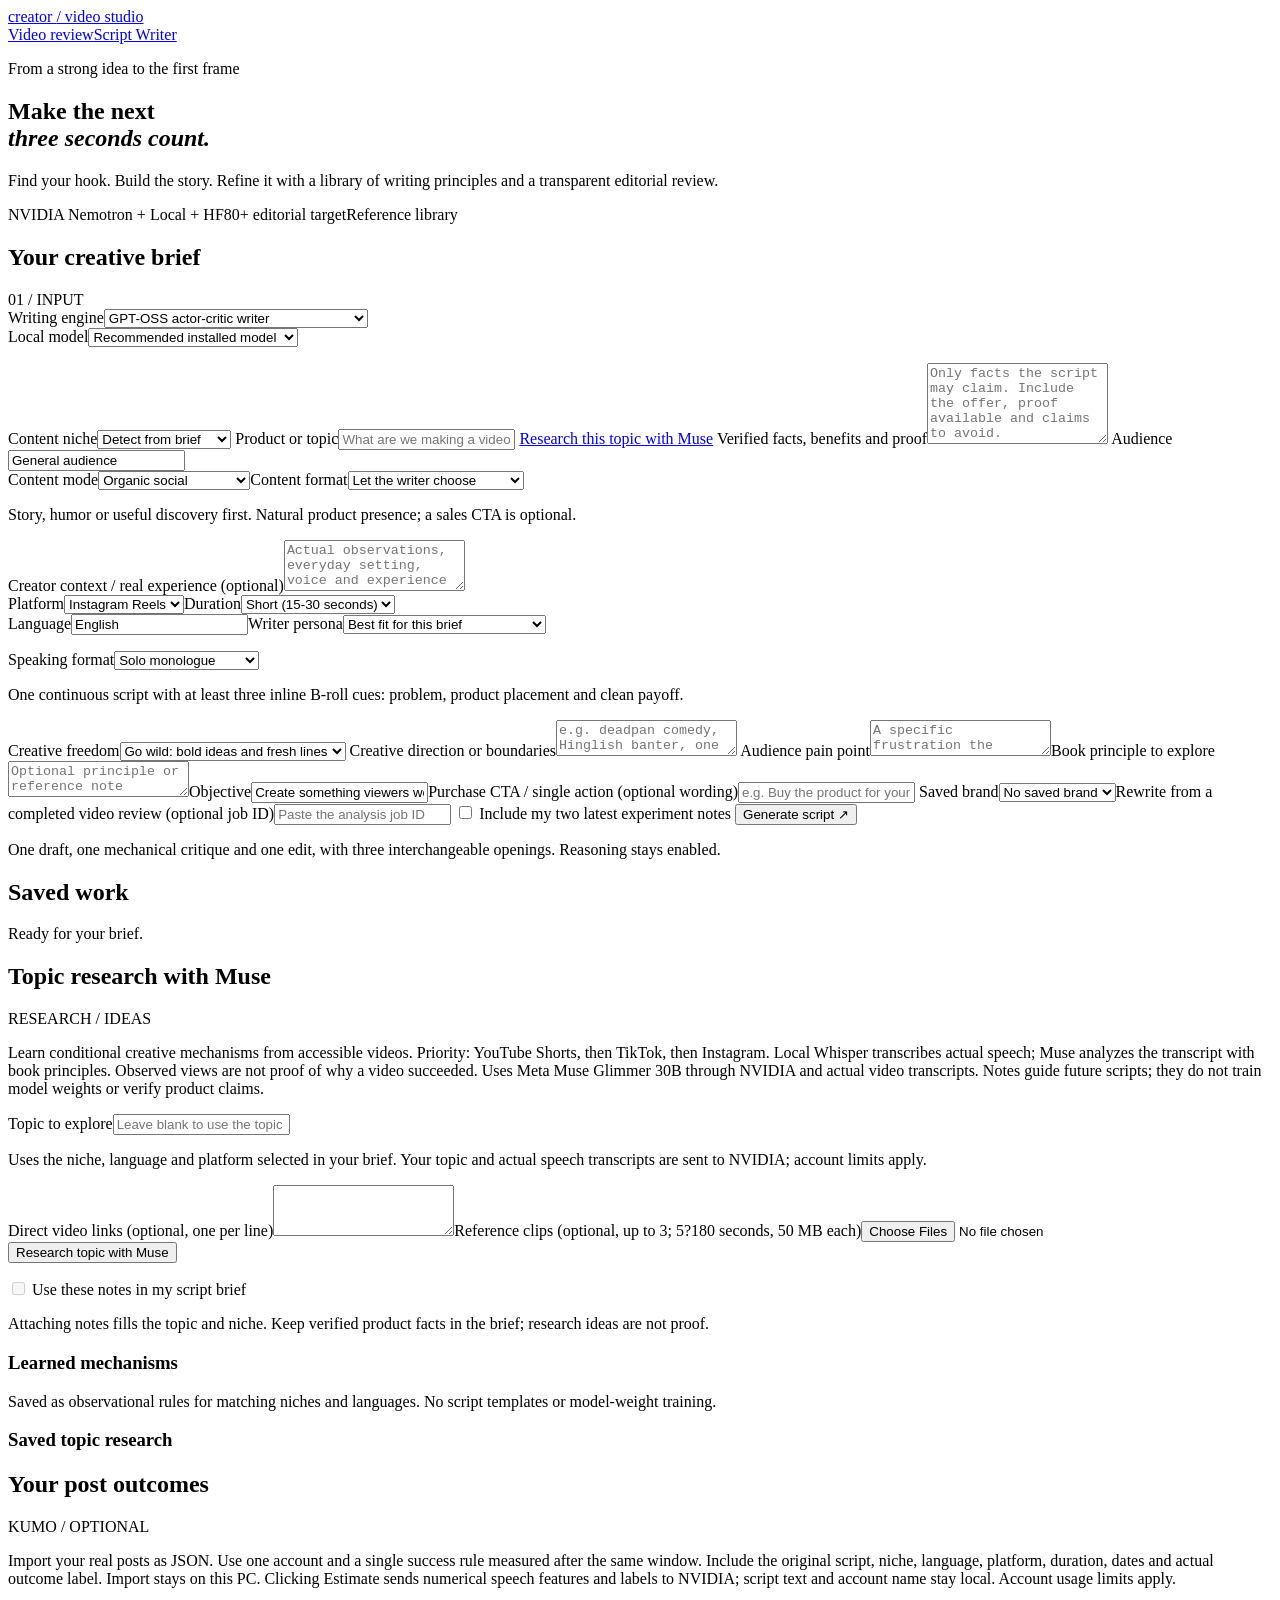
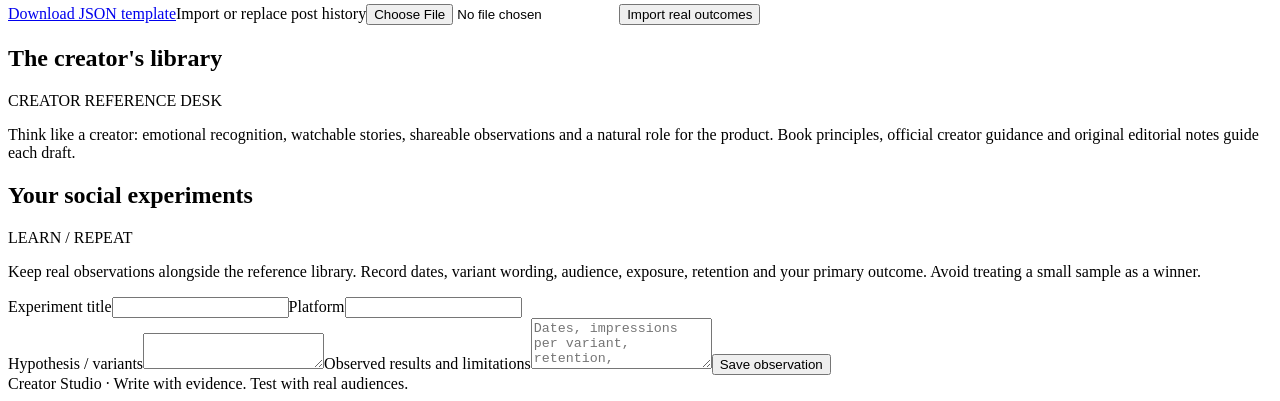
==== commit b7836c9c: "Implement actor-critic scripts and unified audiovisual audits" ====
--- a/web/writer.html
+++ b/web/writer.html
@@ -3,9 +3,9 @@
 <body><header><a href="/">creator <span>/ video studio</span></a><nav><a href="/">Video review</a><a href="/writer" aria-current="page">Script Writer</a></nav></header>
 <main><section class="hero"><p class="eyebrow">From a strong idea to the first frame</p><h1>Make the next<br><em>three seconds count.</em></h1><p>Find your hook. Build the story. Refine it with a library of writing principles and a transparent editorial review.</p><div class="tags"><span>NVIDIA Nemotron + Local + HF</span><span>80+ editorial target</span><span>Reference library</span></div></section>
 <div class="layout"><aside><form id="briefForm" class="panel"><div class="section-head"><h2>Your creative brief</h2><span>01 / INPUT</span></div>
-<label>Writing engine<select name="writer_backend" id="writerBackend"><option value="local">Local drafting + NVIDIA scoring</option><option value="fast">Fast API writer - Nemotron 3.5</option><option value="team" selected>GPT-OSS writing + NVIDIA scoring</option><option value="nvidia">NVIDIA Nemotron 3 Ultra - content writer</option><option value="huggingface">Hugging Face - optional hosted models</option></select></label>
+<label>Writing engine<select name="writer_backend" id="writerBackend"><option value="local">Local actor-critic writer</option><option value="fast">Fast API writer - Nemotron 3.5</option><option value="team" selected>GPT-OSS actor-critic writer</option><option value="nvidia">NVIDIA Nemotron 3 Ultra - content writer</option><option value="huggingface">Hugging Face - optional hosted models</option></select></label>
 <div id="localSettings"><label>Local model<select name="local_model" id="localModel"><option value="auto" selected>Recommended installed model</option><option value="qwen35">Qwen3.5 4B - local writer</option><option value="qwen3">Qwen3 4B - compatibility model</option></select></label><p id="localModelStatus" class="muted small"></p></div>
-<p id="fastSettings" class="muted small" hidden>Nemotron 3.5 writes directly through NVIDIA. No local GPU for writing. A separate API scoring gate checks every draft. GPT-OSS remains available separately.</p><p id="teamSettings" class="muted small" hidden>GPT-OSS 20B writes; NVIDIA Nemotron scores the draft and provides rewrite feedback. Reasoning stays enabled for both. NVIDIA account limits apply. Creator storytelling, emotional payoffs and learned mechanisms guide the writing.</p><div id="nvidiaSettings" hidden><p><strong>Nemotron 3 Ultra 550B-A55B</strong></p><p id="nvidiaTokenStatus" class="muted small"></p><p class="muted small">Writes hooks, organic scripts and requested revisions with your persona and reference library. Sends the brief and selected references to NVIDIA. Availability and usage limits depend on your NVIDIA account.</p></div>
+<p id="fastSettings" class="muted small" hidden>Nemotron 3.5 writes directly through NVIDIA. No local GPU for writing. One mechanical critique and one editor pass produce three A/B hooks without a regenerate loop. GPT-OSS remains available separately.</p><p id="teamSettings" class="muted small" hidden>GPT-OSS 20B drafts, critiques and edits once, producing three interchangeable hooks. Reasoning stays enabled. NVIDIA account limits apply. Creator storytelling, emotional payoffs and learned mechanisms guide the writing.</p><div id="nvidiaSettings" hidden><p><strong>Nemotron 3 Ultra 550B-A55B</strong></p><p id="nvidiaTokenStatus" class="muted small"></p><p class="muted small">Writes hooks, organic scripts and requested revisions with your persona and reference library. Sends the brief and selected references to NVIDIA. Availability and usage limits depend on your NVIDIA account.</p></div>
 <div id="hostedSettings" hidden><label>Hosted model<select name="hf_model" id="hfModel"><option value="deepseek-ai/DeepSeek-V4.1-Flash">DeepSeek V4.1 Flash</option><option value="deepseek-ai/DeepSeek-V3.2">DeepSeek V3.2</option><option value="Qwen/Qwen3-235B-A22B-Instruct-2507">Qwen3 235B Instruct</option></select></label><p id="hfTokenStatus" class="muted small"></p><p class="muted small">Hosted generation sends your brief and selected references to Hugging Face and its inference provider. It uses HF account credits and is not unlimited free. <a href="https://huggingface.co/docs/inference-providers/pricing" target="_blank" rel="noopener">Pricing</a></p><label class="check"><input type="checkbox" name="hf_credits_allowed" id="hfCreditsAllowed"> Allow hosted calls using my HF credits, including paid balance if present.</label></div>
 <label>Content niche<select name="niche" id="nicheSelect"><option value="auto">Detect from brief</option><option value="skincare">Skincare / haircare</option><option value="fashion">Fashion</option><option value="arcade">Arcade</option><option value="food_drinks">Food and drinks</option><option value="fmcg">FMCG / household</option></select></label>
 <label>Product or topic<input name="topic" maxlength="300" required placeholder="What are we making a video about?"></label>
@@ -23,12 +23,12 @@
 <label>Audience pain point<textarea name="pain_point" maxlength="600" rows="2" placeholder="A specific frustration the audience recognizes"></textarea></label><label>Book principle to explore<textarea name="book_principle" maxlength="1000" rows="2" placeholder="Optional principle or reference note"></textarea></label><label>Objective<input name="objective" maxlength="300" value="Create something viewers would watch and share"></label><label>Purchase CTA / single action (optional wording)<input name="cta" maxlength="300" placeholder="e.g. Buy the product for your next routine—or leave blank for the writer to choose one action"></label>
 <label>Saved brand<select name="brand_id" id="brandSelect"><option value="">No saved brand</option></select></label><label>Rewrite from a completed video review (optional job ID)<input name="source_job_id" maxlength="32" pattern="[0-9a-f]{32}" placeholder="Paste the analysis job ID"></label>
 <label class="check"><input type="checkbox" id="useExperiments"> Include my two latest experiment notes</label>
-<button class="primary" id="hooksButton">Generate script <span>↗</span></button><button type="button" id="directButton" hidden>Write and refine a script directly</button><p class="muted small">Reasoning stays enabled for writing and scoring. Allow up to 10 minutes per step. Local drafting uses this PC; pre-scoring sends each new script to NVIDIA.</p></form>
+<button class="primary" id="hooksButton">Generate script <span>↗</span></button><button type="button" id="directButton" hidden>Write and refine a script directly</button><p class="muted small">One draft, one mechanical critique and one edit, with three interchangeable openings. Reasoning stays enabled.</p></form>
 <section class="panel"><h2>Saved work</h2><div id="savedWork" class="stack"></div></section></aside>
 <div class="workspace"><div id="status" role="status" aria-live="polite" class="status">Ready for your brief.</div><button id="retryJob" hidden>Retry saved job</button><progress id="progress" max="100" value="0" hidden></progress>
 <section id="hooksSection" class="panel" hidden><div class="section-head"><h2>Choose your opening</h2><span>02 / HOOK</span></div><p class="muted">Five different openings tailored to your topic: rants, curiosity, relatable observations and surprising takes. Solo by default, easy to film. Pick one to build the story.</p><div id="hooks" class="stack"><div class="empty">Your next opening starts with the brief.</div></div></section>
 <section id="liveScriptSection" class="panel" hidden><h2>Live draft</h2><p class="muted small">Draft preview - unreviewed. Changes appear as the writer generates them; timing and claims are checked afterward.</p><div id="liveScript" aria-live="polite" aria-atomic="true"></div></section>
-<section id="resultSection" class="panel" hidden><div class="section-head"><h2 id="scriptTitle">Your script</h2><span>03 / STORY</span></div><div id="cognitiveMetrics" class="cognitive-metrics" hidden aria-live="polite"></div><a id="auditDownload" class="button" hidden>Download video audit PDF</a><p id="pipelineStatus" class="muted small"></p><p class="muted small">Script editorial readiness is an uncalibrated text assessment. It is not a finished-video score or a virality forecast. Shoot the video and use Video review to assess actual execution.</p><p id="scriptTiming" class="muted small" aria-live="polite"></p><div id="score" aria-live="polite"></div><div id="sceneEditor"><label for="finalScript">Full script</label><textarea id="finalScript" rows="9" maxlength="30000" style="width:100%;min-height:220px;resize:vertical;overflow-y:hidden" aria-label="Full script"></textarea></div><div class="actions"><button id="saveDraft">Save edits</button><button id="reviseDraft">Refine this edited draft</button><button id="copyScript">Copy script</button><a id="textExport" class="button">Download text</a><a id="printExport" class="button" target="_blank" rel="noopener">Print / PDF</a></div><p id="editStatus" class="muted small"></p><form id="revisionForm"><h3>Suggest changes</h3><label>What should change?<textarea id="revisionNotes" maxlength="1200" rows="3" required placeholder="Make the ending funnier, remove the ingredient explanation, and keep my opening line."></textarea></label><label>Apply to<select id="revisionScope"><option value="">Whole script</option></select></label><p class="muted small">Includes your current edits. Uses the duration, language and persona selected in the brief. Your original stays saved.</p><button id="applyChanges" class="primary">Apply changes</button><p id="revisionStatus" class="muted small"></p><button type="button" id="openOriginal" hidden>Open original script</button></form><div class="card"><h3>Optional performance estimate</h3><p class="muted small">Kumo compares this draft with real posts from your account using simple speech features. Requires at least 20 comparable posts, including 5 successes and 5 misses. Experimental and uncalibrated; separate from the editorial score.</p><button id="predictPerformance" type="button">Estimate with Kumo</button><p id="performanceResult" class="muted small" aria-live="polite"></p></div><h3>Review and revision history</h3><div id="history" class="stack"></div><h3>References applied</h3><div id="appliedReferences"></div><h3>Suggested hook experiment</h3><p class="muted">Keep the body, duration and CTA fixed. Compare two openings with matched audiences and exposure where possible. Choose a primary metric in advance: early retention, completion, or conversions per impression. Save the observation below; unmatched organic posts cannot establish causality.</p></section>
+<section id="resultSection" class="panel" hidden><div class="section-head"><h2 id="scriptTitle">Your script</h2><span>03 / STORY</span></div><div id="cognitiveMetrics" class="cognitive-metrics" hidden aria-live="polite"></div><a id="auditDownload" class="button" hidden>Download video audit PDF</a><p id="pipelineStatus" class="muted small"></p><p class="muted small">Script editorial readiness is an uncalibrated text assessment. It is not a finished-video score or a virality forecast. Shoot the video and use Video review to assess actual execution.</p><p id="scriptTiming" class="muted small" aria-live="polite"></p><div id="score" aria-live="polite"></div><section id="abHooksPanel" hidden><h3>Try three openings</h3><p class="muted small">Each button replaces the first line and keeps your current body.</p><div id="abHooks" class="actions" aria-label="A/B hook variants"></div></section><div id="sceneEditor"><label for="finalScript">Full script</label><textarea id="finalScript" rows="9" maxlength="30000" style="width:100%;min-height:220px;resize:vertical;overflow-y:hidden" aria-label="Full script"></textarea></div><div class="actions"><button id="saveDraft">Save edits</button><button id="reviseDraft">Refine this edited draft</button><button id="copyScript">Copy script</button><a id="textExport" class="button">Download text</a><a id="printExport" class="button" target="_blank" rel="noopener">Print / PDF</a></div><p id="editStatus" class="muted small"></p><form id="revisionForm"><h3>Suggest changes</h3><label>What should change?<textarea id="revisionNotes" maxlength="1200" rows="3" required placeholder="Make the ending funnier, remove the ingredient explanation, and keep my opening line."></textarea></label><label>Apply to<select id="revisionScope"><option value="">Whole script</option></select></label><p class="muted small">Includes your current edits. Uses the duration, language and persona selected in the brief. Your original stays saved.</p><button id="applyChanges" class="primary">Apply changes</button><p id="revisionStatus" class="muted small"></p><button type="button" id="openOriginal" hidden>Open original script</button></form><div class="card"><h3>Optional performance estimate</h3><p class="muted small">Kumo compares this draft with real posts from your account using simple speech features. Requires at least 20 comparable posts, including 5 successes and 5 misses. Experimental and uncalibrated; separate from the editorial score.</p><button id="predictPerformance" type="button">Estimate with Kumo</button><p id="performanceResult" class="muted small" aria-live="polite"></p></div><h3>Review and revision history</h3><div id="history" class="stack"></div><h3>References applied</h3><div id="appliedReferences"></div><h3>Suggested hook experiment</h3><p class="muted">Keep the body, duration and CTA fixed. Compare two openings with matched audiences and exposure where possible. Choose a primary metric in advance: early retention, completion, or conversions per impression. Save the observation below; unmatched organic posts cannot establish causality.</p></section>
 <section class="panel" id="topicResearch"><div class="section-head"><h2>Topic research with Muse</h2><span>RESEARCH / IDEAS</span></div><p class="muted">Learn conditional creative mechanisms from accessible videos. Priority: YouTube Shorts, then TikTok, then Instagram. Local Whisper transcribes actual speech; Muse analyzes the transcript with book principles. Observed views are not proof of why a video succeeded. Uses Meta Muse Glimmer 30B through NVIDIA and actual video transcripts. Notes guide future scripts; they do not train model weights or verify product claims.</p><form id="researchForm"><label>Topic to explore<input id="researchTopicInput" maxlength="300" placeholder="Leave blank to use the topic in your brief"></label><p class="muted small">Uses the niche, language and platform selected in your brief. Your topic and actual speech transcripts are sent to NVIDIA; account limits apply.</p><label>Direct video links (optional, one per line)<textarea id="researchVideoUrls" rows="3"></textarea></label><label>Reference clips (optional, up to 3; 5?180 seconds, 50 MB each)<input id="researchClips" type="file" accept="video/*" multiple></label><button id="researchStart" type="submit">Research topic with Muse</button></form><p id="researchStatus" class="muted small" aria-live="polite"></p><label class="check"><input id="useResearch" type="checkbox" disabled> Use these notes in my script brief</label><p class="muted small">Attaching notes fills the topic and niche. Keep verified product facts in the brief; research ideas are not proof.</p><h3>Learned mechanisms</h3><p class="muted small">Saved as observational rules for matching niches and languages. No script templates or model-weight training.</p><div id="learnedLogic"></div><div id="researchResult" class="stack"></div><h3>Saved topic research</h3><div id="researchHistory" class="stack"></div></section>
 <section class="panel" id="practiceExamples" hidden><div class="section-head"><h2>Creator reference scripts</h2><span>VOICE / RHYTHM</span></div><p class="muted">Sourced video and creator-format notes, paired with original English, Hindi and Hinglish practice scripts. These are examples to learn rhythm from, not copied transcripts or proven winners. References guide the model without fine-tuning its weights.</p><div class="pair"><label>Niche<select id="referenceNiche"><option value="skincare">Skincare / haircare</option><option value="fashion">Fashion</option><option value="arcade">Arcade</option><option value="food_drinks">Food and drinks</option><option value="fmcg">FMCG / household</option></select></label><label>Example language<select id="referenceLanguage"><option>English</option><option>Hindi</option><option>Hinglish</option></select></label></div><div id="creatorReferences" class="stack"></div></section>
 <section class="panel"><div class="section-head"><h2>Your post outcomes</h2><span>KUMO / OPTIONAL</span></div><p class="muted">Import your real posts as JSON. Use one account and a single success rule measured after the same window. Include the original script, niche, language, platform, duration, dates and actual outcome label. Import stays on this PC. Clicking Estimate sends numerical speech features and labels to NVIDIA; script text and account name stay local. Account usage limits apply.</p><a href="/api/scripts/performance-template" download="post-outcomes-template.json">Download JSON template</a><label>Import or replace post history<input type="file" id="performanceFile" accept="application/json,.json"></label><button type="button" id="importPerformance">Import real outcomes</button><p id="performanceStatus" class="muted small" aria-live="polite"></p></section>
